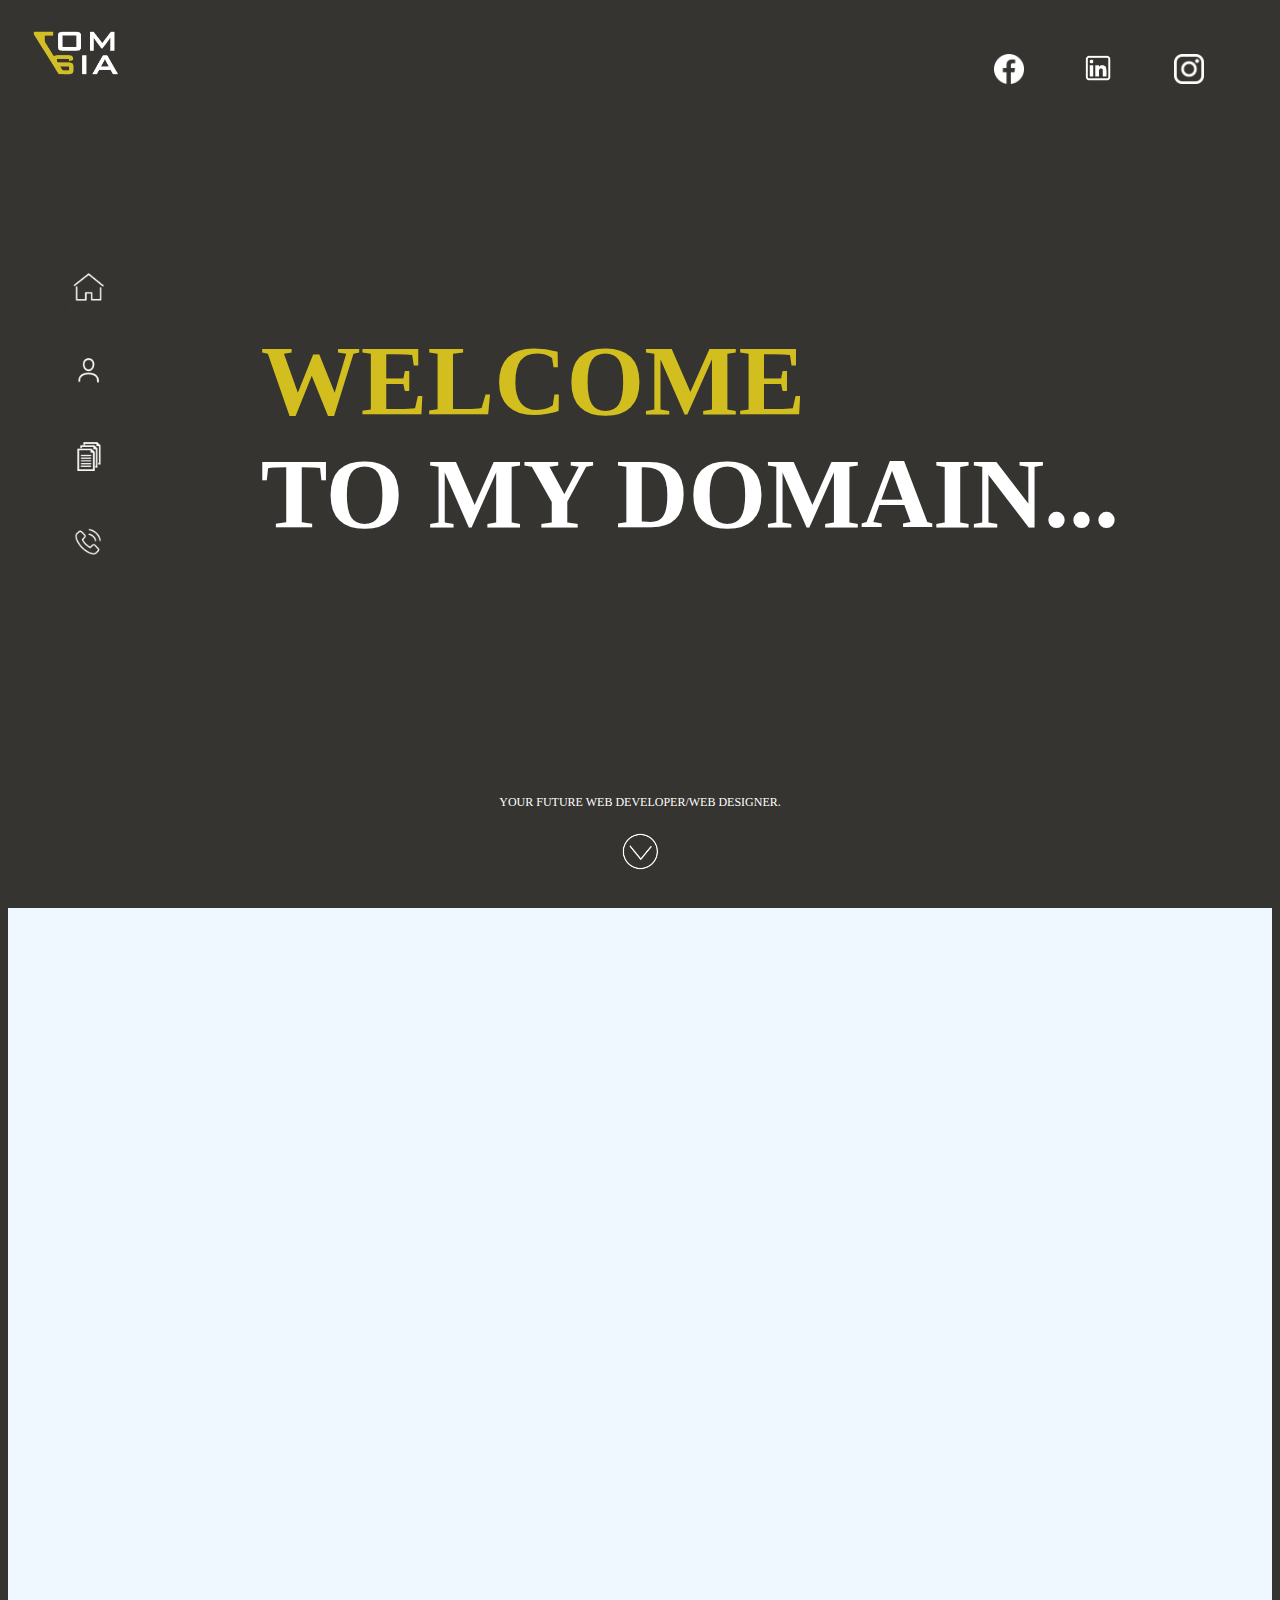
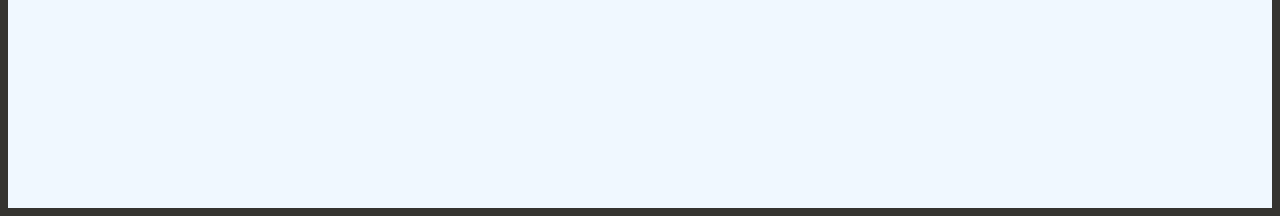
==== index.html @ dd81502d "finished adding a phone navigation" ====
<!DOCTYPE html>
<html>
    <head >
        <meta charset="UTF-8">
        <link href="styles.css" rel="stylesheet"/>
        <link href="tabletstyle.css" rel="stylesheet"/>
        <link href="phonestyle.css" rel="stylesheet"/>
    </head>
    <body>
        <nav class="sticky-top">
            <div id="logo"> <img src="images\tomsia.png" width="100px"> </div>
            <ul id="navleft">
                <li id="homenav" class="inactive">
                    <a href=#section> <img src="images\homeicon.png" width="40px";> </a>
                </li>
                <li id="aboutnav" class="inactive">
                    <a href=#aboutme> <img src="images\aboutme.png" width="40px";></a>
                    
                </li>
                <li id="worknav" class="inactive">
                    <a href=#work ><img src="images\workicon.png" width="40px";></a>
                </li>
                <li id="contactnav" class="inactive">
                    <a href=#contact><img src="images\contacticon.png" width="40px";></a>
                </li>
            </ul>
                <a id="icon" href="javascript:void(0);" onclick="myFunction()"><img src = "images\nav.png" width="60px"> </a>
        </nav>
        <div id="phonenav">
            <a href="#aboutme">ABOUT</a>
            <a href="#work">WORK</a>
            <a href="#contact">CONTACT</a>
        </div>
        <div id="socials" class="sticky-top">
            <ul id="navsocial">
                <li>
                    <a href=#contact><img src="images\insta.png" width="40px";></a>

                </li>
                <li>
                    <a href=#contact><img src="images\linked.png" width="40px";></a>
                </li>
                <li>
                    <a href=#contact><img src="images\face.png" width="40px";></a>
                </li>
            </ul>
        </div>
        <div id="section">
            <div id="section01"></div>
            <div id="section02">
                <h1 class="gold">WELCOME</h1><br>
                <h1>TO MY DOMAIN...</h1>
               
                
            </div>
            <div id="section03" class="center">
                <p> YOUR FUTURE WEB DEVELOPER/WEB DESIGNER. </p>
                <div id="DownBtn" class="center">
                    <a href="#aboutme"><img src="images\downbutton.png" width="40px"></div></a>

                </div>
            </div>

            <div id="fill"></div>
            
        </div>
        <script>
            function myFunction() {
              var x = document.getElementById("phonenav");
              if (x.style.display === "block") {
                x.style.display = "none";
              } else {
                x.style.display = "block";
              }
            }
            </script>
<!--https://www.w3schools.com/css/css_align.asp -->
<!-- https://blog.hubspot.com/website/css-fade-in-->
---- styles.css ----
@media (min-width: 1000px){

    @keyframes blackout {
        0% {opacity: 0;}
        100% {opacity: 0;}
    } 

    @keyframes fadeIn {
        0% { opacity: 0;}
        100% {opacity: 1;}
    }

    .fade-in-image {
        animation: blackout 5s;
        z-index: -2;
    }
    body {
        background-color: rgb(53, 52, 48);
        min-width: 300px;
        opacity: 1;
        transition: ease-in-out 1s;
    }

    nav {
        float: left;
        width: 8%;
        height: 100vh;
        position: fixed;
        overflow: hidden;
        background-color: rgb(53, 52, 48);
        min-width: 150px;
    }

    ul {
        height: 100%;
        
        
    }

    li {
        list-style: none;
        padding: 10px;
    }


    #navleft img{
        width: 60px;
        border-radius: 100%;
    }


    #section {
        background-color: rgb(53, 52, 48);
        width: 100%;
        height: 100vh;
    }

    #aboutme {
        background-color: rgb(53, 52, 48);
        width: 95%;
        height: 120vh;
        margin-left: 5%;
        padding-right: 5%;
        padding-left: 5%;
        min-width: 1300px;
    }

    h1 {
        font-size: 100px;
        margin: 0px 0px -20px 0px;
        color: white;
        font-family: Bahnschrift SemiBold;
    }

    #section01 {
        height: 35%;
        min-height: 15%;
    }

    #section02 {
        position: relative;
        padding-left: 20%;
        width: 80%;
        height: 50%;
    }

    #section03 {
        position: relative;
        width: 50%;
        height: 15%;
        color: white;
        text-align: center;
        font-size: 12px;
        font-family: Bahnschrift SemiBold;
    }

    #logo {
        height: 25%;
    }

    #logo img {
        margin: 20px;
    }
    
    #DownBtn {
        width: 60px;
        height: 60px;
    }

    .center {
    margin: auto;
    width: 50%;
    padding: 10px;
    }


    #linkBtn{
        width: 100%;
        height: 100%;
    }

    #linkBtn img {
        width: 60px;
    }



    .gold {
        color: rgb(210, 191, 31)
    }

    li img:hover {
        border: 2px solid rgb(210, 191, 31);
        background-color: rgb(210, 191, 31);
    }

    #fill {
        background-color: aliceblue;
        height: 100vh;
        width: 100%;
    }
    #socials {
        float: right;
        width: 70%;
        height: 10vh;
        margin-right: 3%;
    }


    #navsocial li {
        float: right;
        padding: 30px;
    }

    #navsocial img {
        width: 30px;
    }

    .show {
        z-index: 3;
    }

    #phonenav {
        display: none;
    }
}

   
@media (max-width: 1100px){
#section01 {
    height: 15%;
}

    #section02 {
        margin-bottom: 50px;
    }

    #logo {
        height: 20%;
        }
}
---- tabletstyle.css ----
@media (max-width: 1000px) {
    ul {
        display: none;
    }
    body {
        background-color: rgb(53, 52, 48);
        min-width: 300px;
        opacity: 1;
        transition: ease-in-out 1s;
        margin: 30px;
    }

    nav {
        float: left;
        width: 100%;
        height: 80px;
        position: fixed;
        overflow: hidden;
        background-color: rgb(53, 52, 48);
        min-width: 150px;
        top: 0px;
    }

    #fill {
        background-color: aliceblue;
        height: 100vh;
        width: 100%;
    }

    #logo {
        width: 50%;
        float: left;
        padding: 13px;
    }

    #phonenav {
        float: right;
        margin: 10px 80px 0px 0px;
    }

    #section {
        padding-top: 10vh;
    }

    .gold {
        color: rgb(210, 191, 31)
    }

    #section {
        background-color: rgb(53, 52, 48);
        width: 100%;
        height: 100vh;
    }

    h1 {
        font-size: 60px;
        margin: 0px 0px -20px 0px;
        color: white;
        font-family: Bahnschrift SemiBold;
    }


    #section02 {
        position: relative;
        padding-left: 20%;
        width: 80%;
        height: 35%;
    }

    #section03 {
        position: relative;
        width: 50%;
        height: 15%;
        color: white;
        text-align: center;
        font-size: 12px;
        font-family: Bahnschrift SemiBold;
    }

    .center {
        margin: auto;
        width: 50%;
        padding: 10px;
        }
}
---- phonestyle.css ----
@media screen and (max-device-width: 480px) {
    ul {
        display: none;
    }
    body {
        background-color: rgb(53, 52, 48);
        min-width: 300px;
        opacity: 1;
        transition: ease-in-out 1s;
        margin: 30px;
    }

    nav {
        float: left;
        width: 100%;
        height: 200px;
        position: fixed;
        overflow: hidden;
        background-color: rgb(53, 52, 48);
        min-width: 150px;
        top: 0px;
        z-index: 99;
    }

    #fill {
        background-color: aliceblue;
        height: 100vh;
        width: 100%;
    }

    #logo {
        width: 50%;
        float: left;
        padding: 13px;
    }

    #logo img {
        width: 300px;
    }

    #icon img {
        width: 150px;
    }

    #section {
        padding-top: 10vh;
    }

    .gold {
        color: rgb(210, 191, 31)
    }

    #section {
        background-color: rgb(53, 52, 48);
        width: 100%;
        height: 100vh;
    }

    h1 {
        font-size: 80px;
        margin: 0px 0px -20px 0px;
        color: white;
        font-family: Bahnschrift SemiBold;
    }


    #section02 {
        position: relative;
        padding-left: 20%;
        width: 80%;
        height: 25%;
    }

    #section03 {
        position: relative;
        width: 60%;
        height: 15%;
        color: white;
        text-align: center;
        font-size: 40px;
        font-family: Bahnschrift SemiBold;
    }

    .center {
        margin: auto;
        width: 50%;
        padding: 10px;
        }

    #DownBtn img{
        width: 80px;
    }

    #phonenav a {
        color: white;
        padding: 14px 16px;
        text-decoration: none;
        font-size: 40px;
        display: block;
      }

    #icon {
        float: right;
        margin: 10px 80px 0px 0px;
    }

    #phonenav {
        margin-top: 200px;
    }
}
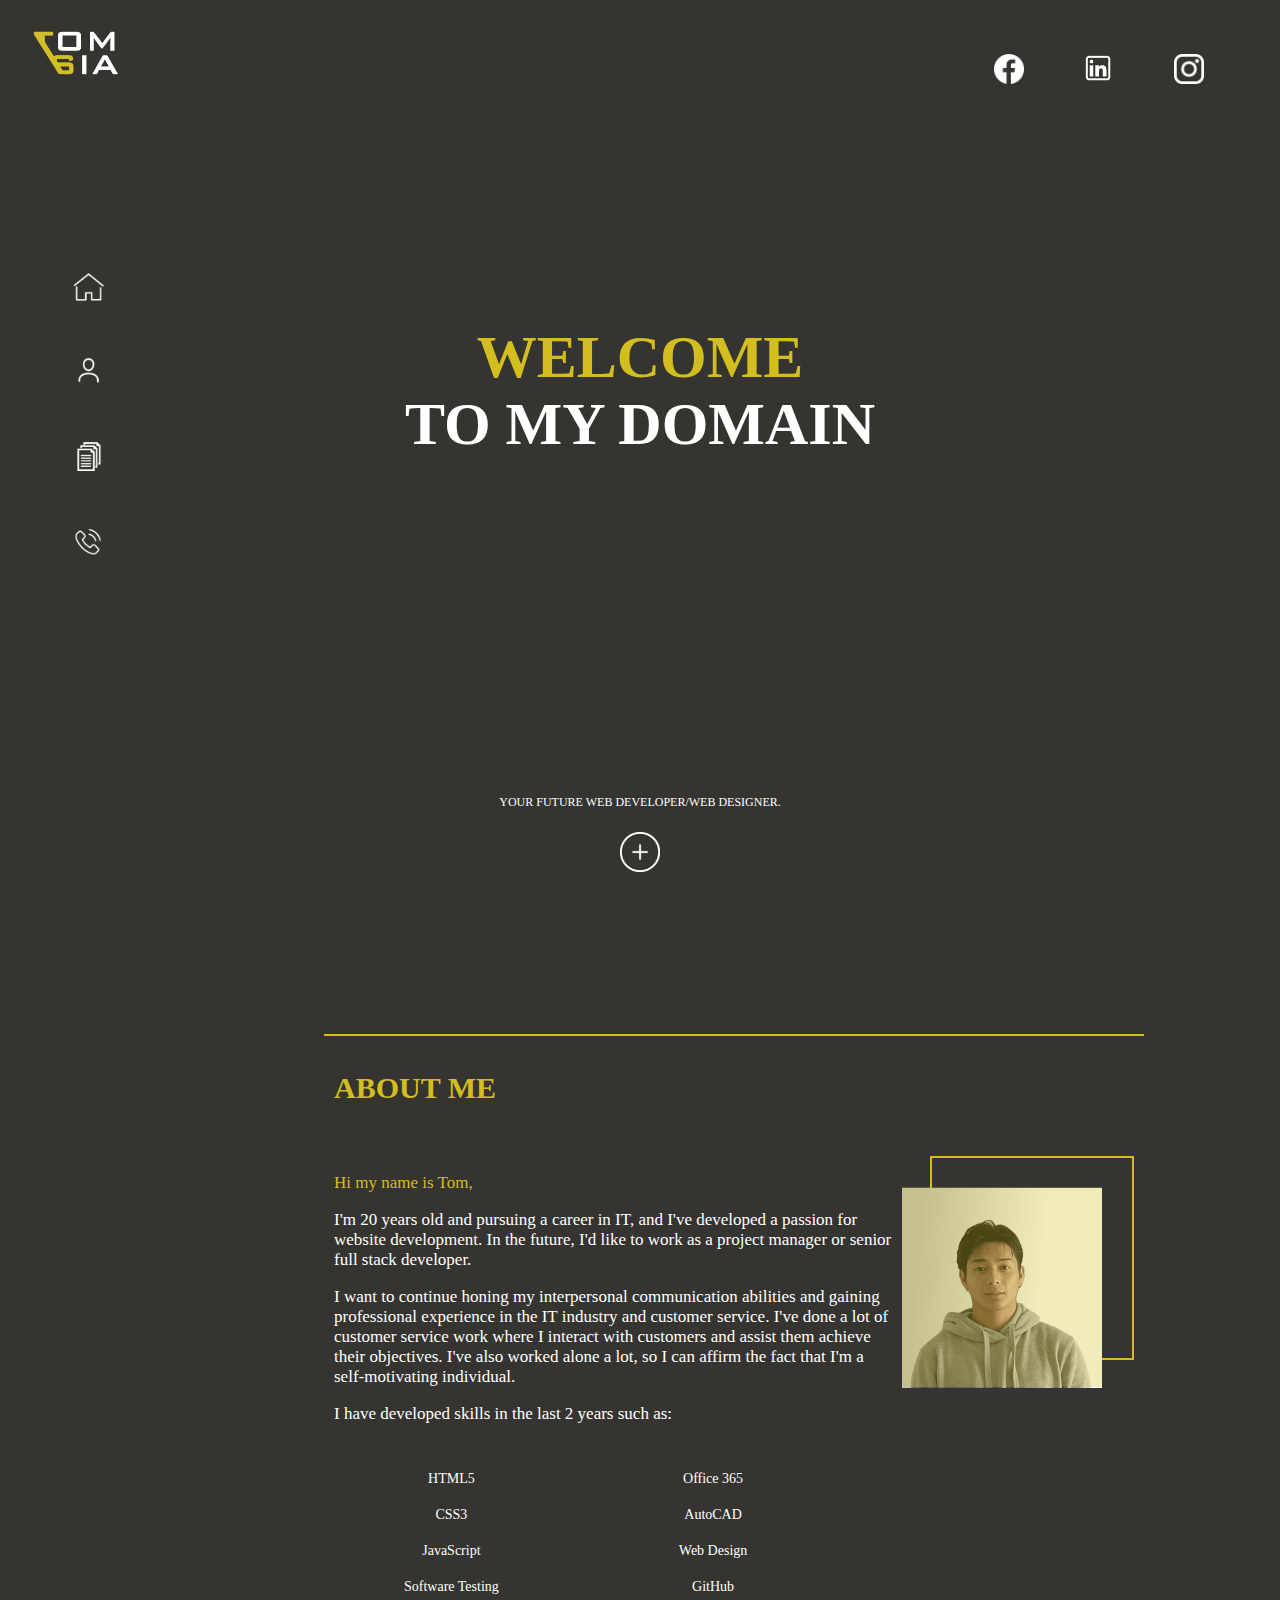
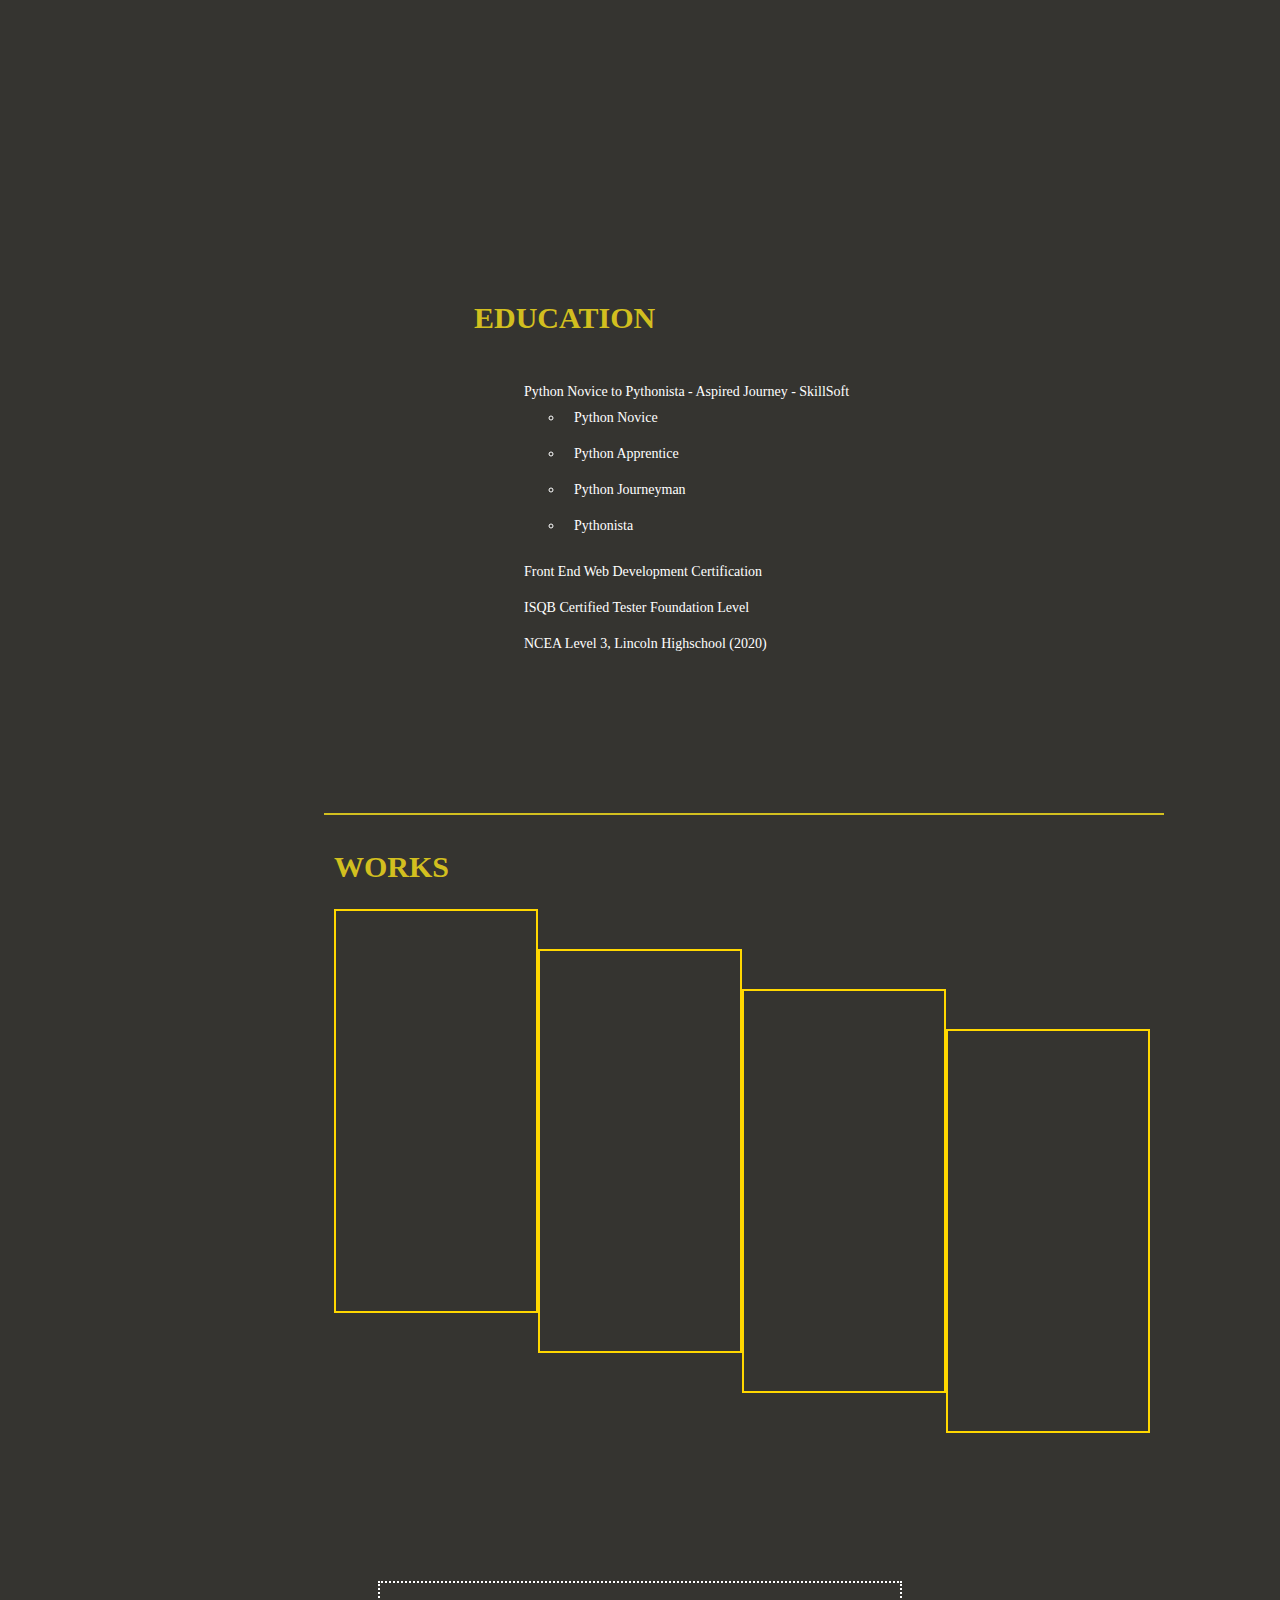
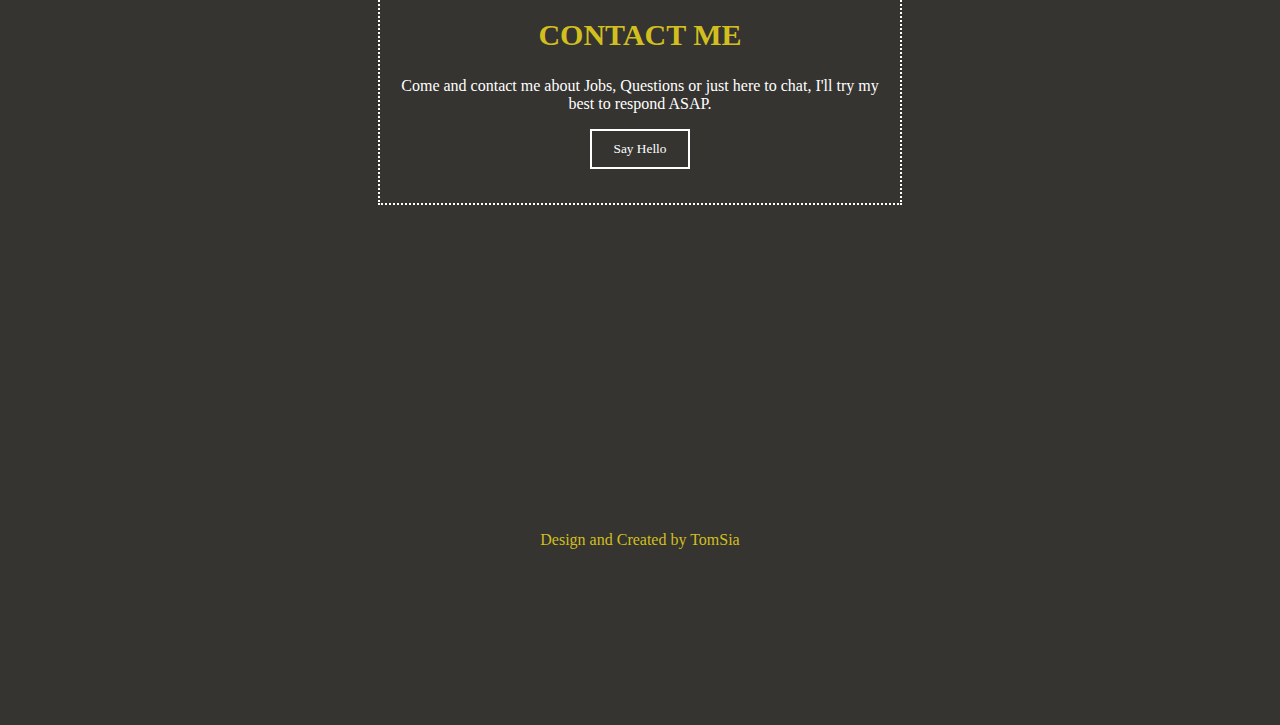
==== commit f5f02ce5: "finished whole page the basics of the whole page" ====
--- a/index.html
+++ b/index.html
@@ -5,6 +5,7 @@
         <link href="styles.css" rel="stylesheet"/>
         <link href="tabletstyle.css" rel="stylesheet"/>
         <link href="phonestyle.css" rel="stylesheet"/>
+        <link href="aboutme.css" rel="stylesheet"/>
     </head>
     <body>
         <nav class="sticky-top">
@@ -49,21 +50,107 @@
             <div id="section01"></div>
             <div id="section02">
                 <h1 class="gold">WELCOME</h1><br>
-                <h1>TO MY DOMAIN...</h1>
+                <h1>TO MY DOMAIN</h1>
                
                 
             </div>
             <div id="section03" class="center">
                 <p> YOUR FUTURE WEB DEVELOPER/WEB DESIGNER. </p>
                 <div id="DownBtn" class="center">
-                    <a href="#aboutme"><img src="images\downbutton.png" width="40px"></div></a>
+                    <a href="#aboutme"><img src="images\img_549355.png" width="40px"></div></a>
 
                 </div>
             </div>
 
-            <div id="fill"></div>
+        <div id="aboutme">
+        
+            <div id="aboutme01" class="center">
+                <div id="nextgoldbar">
+                    <h2 class="gold">ABOUT ME</h2>
+                </div>
+                <div  id="goldbar"></div>
+            </div>
+            <div id="aboutme02" class="center">
+                <div id="pfp">
+                    <img src ="images\pfp.jpg" alt="pfp"/>
+                    <div id="pfpfilter"></div>
+                </div>
+                <div id="pfptext">
+                    <p class="gold"> Hi my name is Tom,</p> 
+                    <p>  I'm 20 years old and pursuing a career in IT, and I've developed a passion for website 
+                        development. In the future, I'd like to work as a project manager or senior full stack developer.</p>
+                    <p> I want to 
+                        continue honing my interpersonal communication abilities and gaining professional experience in the IT 
+                        industry and customer service. I've done a lot of customer service work where I interact with customers 
+                        and assist them achieve their objectives. I've also worked alone a lot, so I can affirm the fact that I'm a 
+                        self-motivating individual.</p>
+
+                    <p>I have developed skills in the last 2 years such as:</p>
+
+                    <div id="skills">
+                        <ul id="skillli">
+                            <li>HTML5</li>
+                            <li>CSS3</li>
+                            <li>JavaScript</li>
+                            <li>Software Testing</li>
+                        </ul>
+                        <ul id="skillli2">
+                            <li>Office 365</li>
+                            <li>AutoCAD</li>
+                            <li>Web Design</li>
+                            <li>GitHub</li>
+                        </ul>
+
+                    </div>
+                
+                    
+                    
+
+                </div>
+            </div>
+            <div id="aboutme04" class="center">
+                <h2 class="gold">EDUCATION</h2>
+                <ul id="skillli3">
+                    <li>
+                        Python Novice to Pythonista - Aspired Journey - SkillSoft
+                        <ul class="bullet">
+                            <li>Python Novice</li>
+                            <li>Python Apprentice</li>
+                            <li>Python Journeyman</li>
+                            <li>Pythonista</li>
+                        </ul>
+                        
+                    </li>
+                    <li>Front End Web Development Certification</li>
+                    <li>ISQB Certified Tester Foundation Level
+                    </li>
+                    <li>NCEA Level 3, Lincoln Highschool (2020)
+                    </li>
+                </ul>
+            </div>
+        
+        <div id="work" class="center">
+            <h2 class="gold">WORKS</h2>
+            <div class="worku" id="work01"></div>
+            <div class="worku" id="work02"></div>
+            <div class="worku" id="work03"></div>
+            <div class="worku" id="work04"></div>
+        </div>
+
+        <div id="contact" class="center">
+            <h2 class="gold">CONTACT ME</h2>
+            <p>Come and contact me about Jobs, Questions or just here to chat, I'll try my best to respond ASAP.</p>
+            <button id="emailme">Say Hello</button>
+        </div>
+
+        <div id="footer" class="center">
+            <p class="gold">Design and Created by TomSia</p>
+        </div>
+        
             
-        </div>
+                
+            </div>
+    </div>
         <script>
             function myFunction() {
               var x = document.getElementById("phonenav");
--- a/styles.css
+++ b/styles.css
@@ -10,6 +10,10 @@
         100% {opacity: 1;}
     }
 
+    html {
+        scroll-behavior: smooth;
+      }
+
     .fade-in-image {
         animation: blackout 5s;
         z-index: -2;
@@ -29,6 +33,7 @@
         overflow: hidden;
         background-color: rgb(53, 52, 48);
         min-width: 150px;
+        z-index: 99;
     }
 
     ul {
@@ -55,18 +60,10 @@
         height: 100vh;
     }
 
-    #aboutme {
-        background-color: rgb(53, 52, 48);
-        width: 95%;
-        height: 120vh;
-        margin-left: 5%;
-        padding-right: 5%;
-        padding-left: 5%;
-        min-width: 1300px;
-    }
+    
 
     h1 {
-        font-size: 100px;
+        font-size: 60px;
         margin: 0px 0px -20px 0px;
         color: white;
         font-family: Bahnschrift SemiBold;
@@ -79,19 +76,18 @@
 
     #section02 {
         position: relative;
-        padding-left: 20%;
-        width: 80%;
+        width: 100%;
         height: 50%;
+        text-align: center;
     }
 
     #section03 {
-        position: relative;
         width: 50%;
         height: 15%;
         color: white;
-        text-align: center;
         font-size: 12px;
         font-family: Bahnschrift SemiBold;
+        text-align: center;
     }
 
     #logo {
@@ -163,7 +159,225 @@
     #phonenav {
         display: none;
     }
+
+    #icon {
+        display: none;
+    }
+
+    #work {
+        height: 100vh;
+        background-color: rgb(166, 172, 172);
+    }
+    
+    #contact {
+        height: 100vh;
+        background-color: rgb(216, 211, 211);
+    }
+    
+    #aboutme {
+        background-color: rgb(53, 52, 48);
+        width: 50%;
+        height: 100vh;
+        font-family: Bahnschrift SemiBold;
+        margin-left: 25%;
+        padding-top: 10%;
+    }
+    
+    #aboutme01 {
+        height: 10%;
+        width: 800px;
+        border-top: 2px rgb(210, 191, 31) solid;
+    }
+
+    #goldbar {
+        width: 60%;
+        height: 40px;
+        background-color: rgb(210, 191, 31);
+        border: 2px solid white;
+        float: right;
+        position: relative;
+        display:none;
+    }
+
+    #nextgoldbar {
+        width: 25%;
+        height: 50px;
+    }
+    
+    h2 {
+        width: 100%;
+        font-size: 30px;
+
+    }
+    
+    #aboutme02 {
+        height: 700px;
+        width: 800px;
+    }
+
+    #aboutme04 {
+        height: 400px;
+        width: 800px;
+        padding-left: 150px;
+    }
+    
+    #pfp {
+        width: 200px;
+        height: 200px;
+        border: 2px solid rgb(210, 191, 31);
+        float: right;
+        position: relative;
+    }
+    
+    #pfp img {
+        width: 200px;
+        height: 200px;
+        top: 30px;
+        right: 30px;
+        position:relative;
+        
+    }
+
+    #pfpfilter {
+        width: 200px;
+        height: 200px;
+        background-color: rgb(210, 191, 31);
+        position: relative;
+        bottom: 175px;
+        right: 30px;
+        z-index: 0;
+        opacity: 30%;
+    }
+    
+    #pfptext {
+        text-align: left;
+        float: left;
+        height: 100%;
+        width: 70%;
+        font-size: 17px;
+        font-family: Bahnschrift;
+        color: white;
+        padding-right: 10px;
+    }
+    
+    
+    #skills {
+        width: 100%;
+        height: 20%;   
+        text-align: center;
+        font-family: Bahnschrift;
+    }
+    
+    #education {
+        float: right;
+        width: 50%;
+        height: 100%;
+        text-align: center;
+    }
+    
+    h3 {
+        font-size: 20px;
+        margin: 40px;
+    }
+    
+    #skillli {
+        float:left;
+        max-width: 100%;
+        color: white;
+        font-size: 14px;
+        margin: 20px;
+        margin-right: 200px;
+    }
+
+    #skillli2 {
+        float: left;
+        max-width: 100%;
+        color: white;
+        font-size: 14px;
+        margin: 20px;
+    }
+    
+    .bullet li{
+        font: 10px;
+        list-style-type:circle;
+    }
+
+    #skillli3{
+        float:left;
+        max-width: 100%;
+        color: white;
+        font-size: 14px;
+    }
+
+    #work {
+        margin-top: 20%;
+        width: 820px;
+        height: 620px;
+        background-color: rgb(53, 52, 48);
+        border-top: 2px rgb(210, 191, 31) solid;
+    }
+
+    #contact {
+        margin-top: 20%;
+        border: 2px dotted white;
+        width: 500px;
+        height: 200px;
+        text-align: center;
+        background-color: rgb(53, 52, 48);
+        color: white;
+    }
+
+    .worku {
+        width: 200px;
+        height: 400px;
+        border: 2px solid gold;
+        float: left;
+    }
+
+
+    #work02 {
+        top: 40px;
+        position: relative;
+    }
+
+    #work03 {
+        top: 80px;
+        position: relative;
+    }
+
+    #work04 {
+        top: 120px;
+        position: relative;
+    }
+
+    #emailme{
+        font-family: Bahnschrift;
+        width: 100px;
+        height: 40px;
+        border: 2px white solid;
+        background-color: rgb(53, 52, 48);
+        color: white;
+    }
+
+    #footer {
+        bottom: -100px;
+        margin-top: 200px;
+        width: 400px;
+        height: 200px;
+        color: white;
+        text-align: center;
+        position: relative;
+    }
+
+
 }
+
+@media (max-width: 1700px){
+    #skillli{
+        margin-right: 100px;
+    }
+}
+
 
    
 @media (max-width: 1100px){
--- a/tabletstyle.css
+++ b/tabletstyle.css
@@ -19,6 +19,7 @@
         background-color: rgb(53, 52, 48);
         min-width: 150px;
         top: 0px;
+        z-index: 99;
     }
 
     #fill {
@@ -33,7 +34,7 @@
         padding: 13px;
     }
 
-    #phonenav {
+    #icon {
         float: right;
         margin: 10px 80px 0px 0px;
     }
@@ -82,4 +83,18 @@
         width: 50%;
         padding: 10px;
         }
+    
+    #phonenav {
+        margin-top: 80px;
+        display: none;
+    }
+
+    #phonenav a {
+        color: white;
+        padding: 14px 16px;
+        text-decoration: none;
+        font-size: 17px;
+        display: block;
+        font-family: Bahnschrift SemiBold;
+      }
 }--- a/phonestyle.css
+++ b/phonestyle.css
@@ -106,5 +106,6 @@
 
     #phonenav {
         margin-top: 200px;
+        display: none;
     }
 }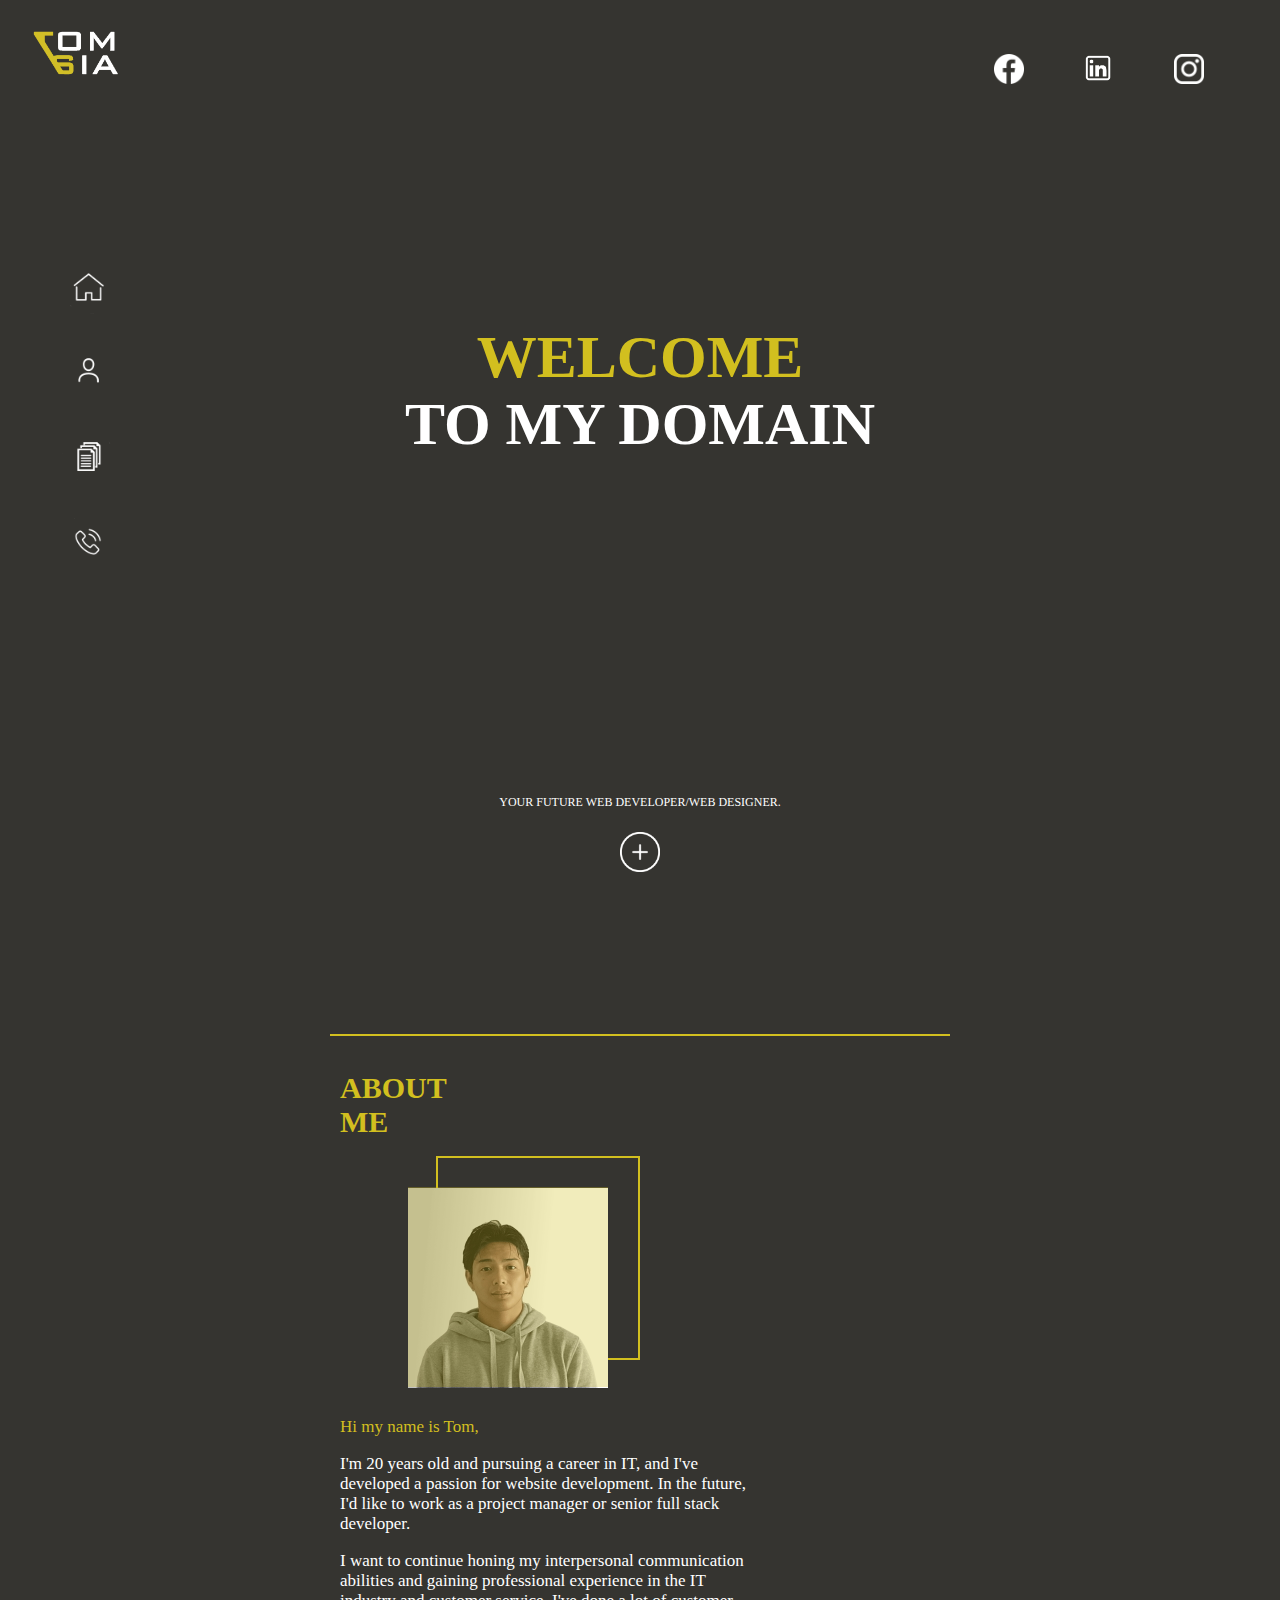
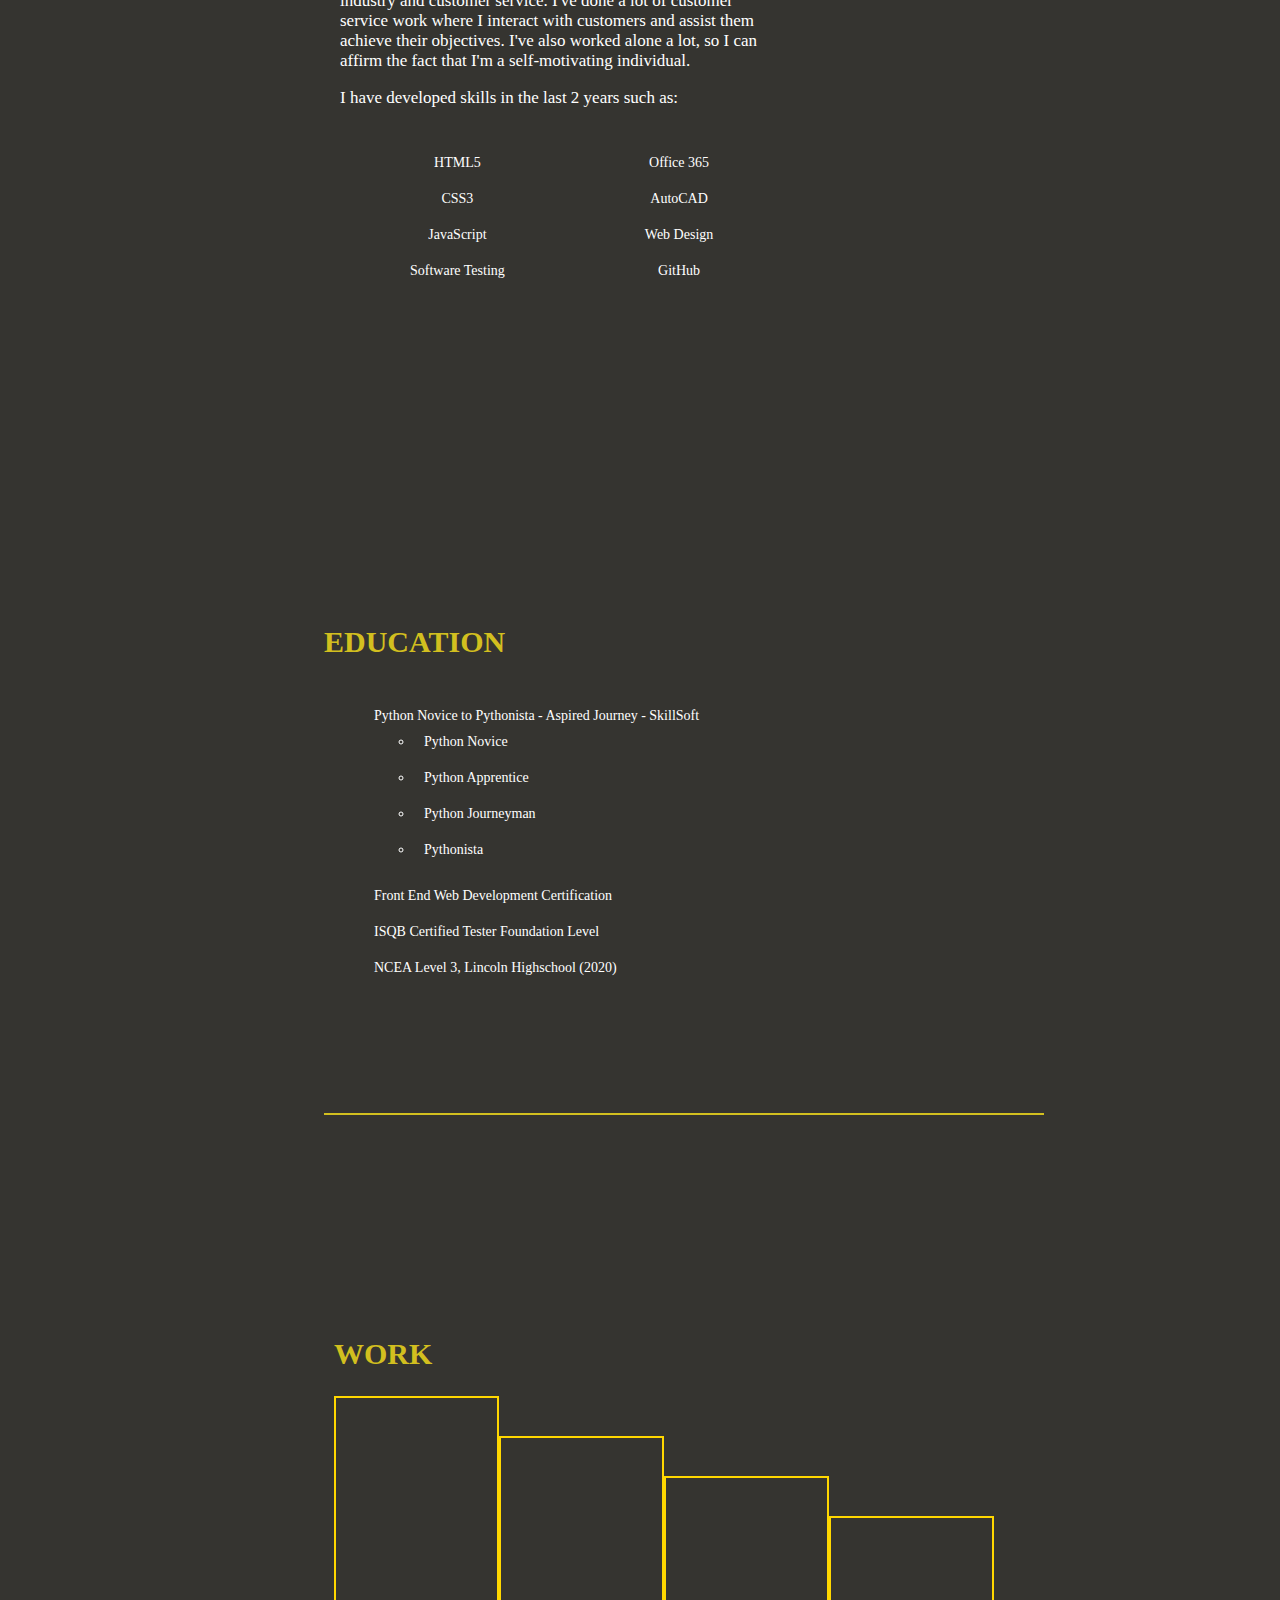
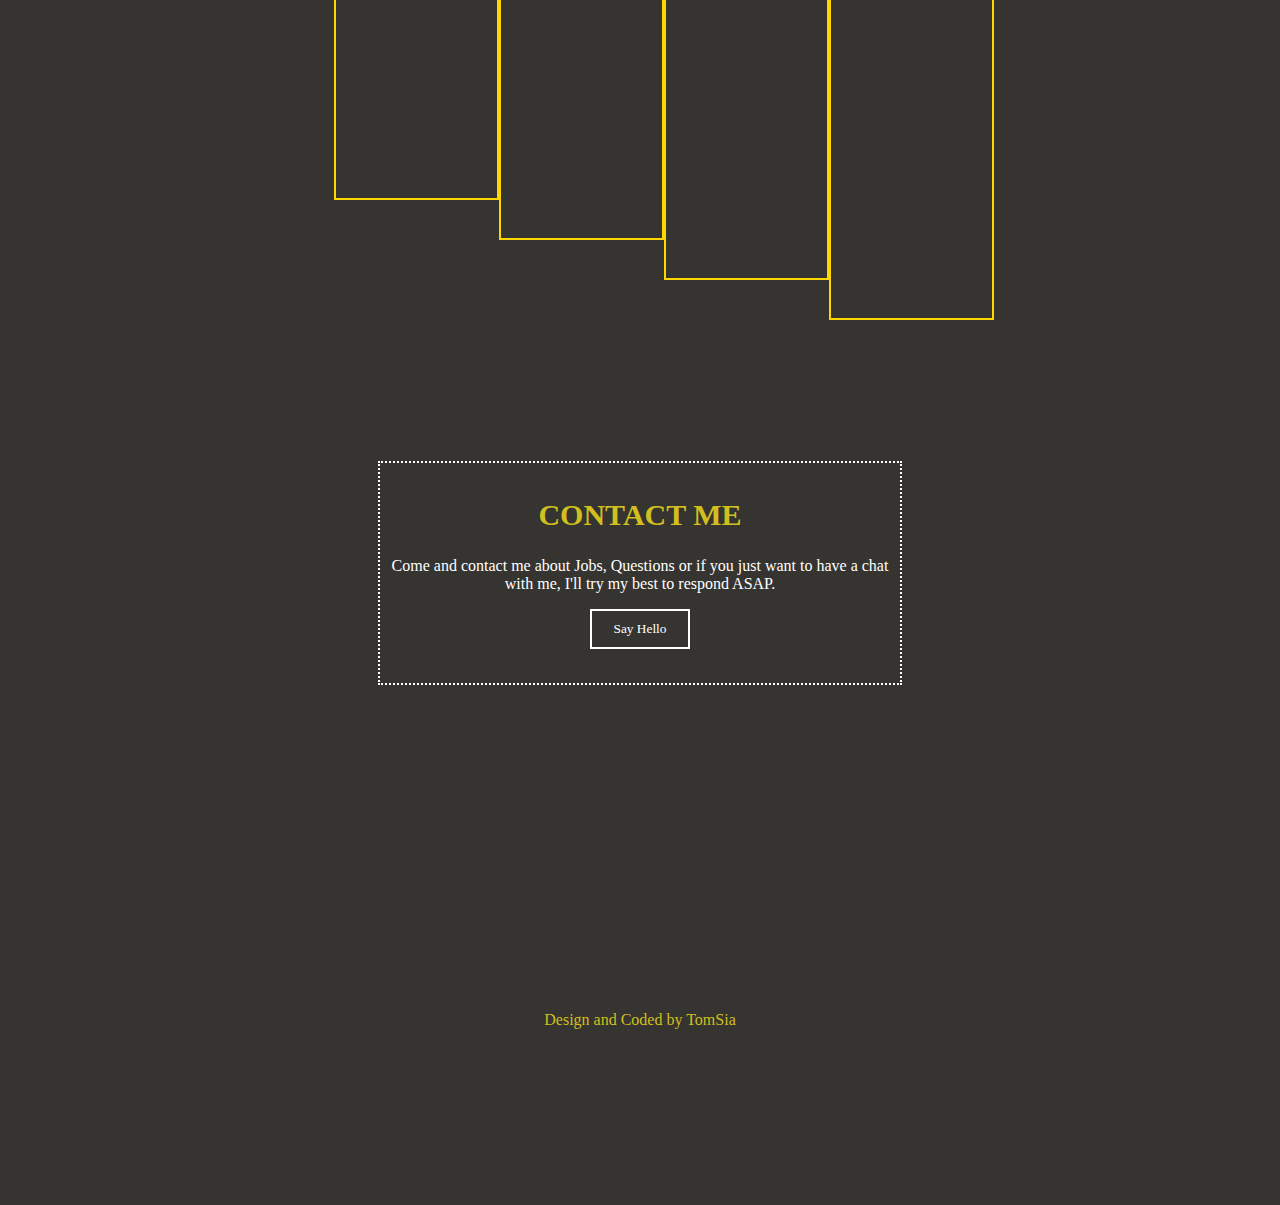
==== commit d37e872d: "finished making website responsive on all devices" ====
--- a/index.html
+++ b/index.html
@@ -35,14 +35,14 @@
         <div id="socials" class="sticky-top">
             <ul id="navsocial">
                 <li>
-                    <a href=#contact><img src="images\insta.png" width="40px";></a>
+                    <a href="https://www.instagram.com/tomsi21_/" target="_blank"><img src="images\insta.png" width="40px";></a>
 
                 </li>
                 <li>
-                    <a href=#contact><img src="images\linked.png" width="40px";></a>
+                    <a href="https://www.linkedin.com/in/tom-siackhasone-4a20b7249" target="_blank"><img src="images\linked.png" width="40px";></a>
                 </li>
                 <li>
-                    <a href=#contact><img src="images\face.png" width="40px";></a>
+                    <a href="https://www.facebook.com/tom.si.357" target="_blank"><img src="images\face.png" width="40px";></a>
                 </li>
             </ul>
         </div>
@@ -130,7 +130,7 @@
             </div>
         
         <div id="work" class="center">
-            <h2 class="gold">WORKS</h2>
+            <h2 class="gold">WORK</h2>
             <div class="worku" id="work01"></div>
             <div class="worku" id="work02"></div>
             <div class="worku" id="work03"></div>
@@ -139,12 +139,12 @@
 
         <div id="contact" class="center">
             <h2 class="gold">CONTACT ME</h2>
-            <p>Come and contact me about Jobs, Questions or just here to chat, I'll try my best to respond ASAP.</p>
-            <button id="emailme">Say Hello</button>
+            <p>Come and contact me about Jobs, Questions or if you just want to have a chat with me, I'll try my best to respond ASAP.</p>
+            <a href="mailto:tomsiadevelopments@gmail.com"><button id="emailme">Say Hello</button></a>
         </div>
 
         <div id="footer" class="center">
-            <p class="gold">Design and Created by TomSia</p>
+            <p class="gold">Design and Coded by TomSia</p>
         </div>
         
             
@@ -162,4 +162,6 @@
             }
             </script>
 <!--https://www.w3schools.com/css/css_align.asp -->
-<!-- https://blog.hubspot.com/website/css-fade-in-->+<!-- https://blog.hubspot.com/website/css-fade-in-->
+<!--https://www.freecodecamp.org/news/how-to-open-a-link-in-a-new-tab/-->
+<!--https://www.w3docs.com/snippets/css/how-to-change-cursor-on-hover-in-css.html-->--- a/styles.css
+++ b/styles.css
@@ -1,4 +1,5 @@
 @media (min-width: 1000px){
+
 
     @keyframes blackout {
         0% {opacity: 0;}
@@ -13,6 +14,10 @@
     html {
         scroll-behavior: smooth;
       }
+
+    #phonenav {
+        display: none;
+    }
 
     .fade-in-image {
         animation: blackout 5s;
@@ -162,16 +167,6 @@
 
     #icon {
         display: none;
-    }
-
-    #work {
-        height: 100vh;
-        background-color: rgb(166, 172, 172);
-    }
-    
-    #contact {
-        height: 100vh;
-        background-color: rgb(216, 211, 211);
     }
     
     #aboutme {
@@ -328,7 +323,7 @@
     }
 
     .worku {
-        width: 200px;
+        width: 23%;
         height: 400px;
         border: 2px solid gold;
         float: left;
@@ -359,6 +354,12 @@
         color: white;
     }
 
+    #emailme:hover {
+        border-color: rgb(210, 191, 31);
+        color: rgb(210, 191, 31);
+        cursor: pointer;
+    }
+
     #footer {
         bottom: -100px;
         margin-top: 200px;
@@ -372,9 +373,45 @@
 
 }
 
-@media (max-width: 1700px){
+@media (max-width: 1500px){
+    #aboutme01 {
+        width: 600px;
+    }
+
+    #aboutme02 {
+        width: 600px;
+        height: 800px;
+    }
+
     #skillli{
-        margin-right: 100px;
+        margin-right: 60px;
+    }
+
+    #pfp {
+        right: 50%;
+    }
+
+    #pfptext {
+        margin-top: 40px;
+    }
+
+    #aboutme04 {
+        padding-left: 0px;
+        text-align: left;
+        height: 600px;
+    }
+
+    #aboutme h2 {
+        float: left;
+    }
+
+    #work {
+        width: 700px;
+        height: 800px;
+    }
+
+    #emailme:hover {
+        border-color:rgb(210, 191, 31);
     }
 }
 
@@ -395,3 +432,4 @@
 }
 
 
+
--- a/tabletstyle.css
+++ b/tabletstyle.css
@@ -1,5 +1,9 @@
 @media (max-width: 1000px) {
-    ul {
+    html {
+        scroll-behavior: smooth;
+      }
+      
+    nav ul {
         display: none;
     }
     body {
@@ -96,5 +100,195 @@
         font-size: 17px;
         display: block;
         font-family: Bahnschrift SemiBold;
+        z-index: 99;
       }
+
+      #aboutme {
+        background-color: rgb(53, 52, 48);
+        width: 50%;
+        height: 100vh;
+        font-family: Bahnschrift SemiBold;
+        margin-left: 25%;
+        padding-top: 10%;
+    }
+    
+    #aboutme01 {
+        height: 20%;
+        width: 500px;
+        border-top: 2px rgb(210, 191, 31) solid;
+    }
+
+    #goldbar {
+        width: 60%;
+        height: 40px;
+        background-color: rgb(210, 191, 31);
+        border: 2px solid white;
+        float: right;
+        position: relative;
+        display:none;
+    }
+
+    #nextgoldbar {
+        width: 25%;
+        height: 50px;
+    }
+    
+    h2 {
+        width: 100%;
+        font-size: 30px;
+
+    }
+    
+    #aboutme02 {
+        height: 800px;
+        width: 500px;
+    }
+
+    #aboutme04 {
+        height: 500px;
+        width: 500px;
+    }
+    
+    #pfp {
+        width: 200px;
+        height: 200px;
+        border: 2px solid rgb(210, 191, 31);
+        position: relative;
+        float: left;
+        left: 40px;
+    }
+    
+    #pfp img {
+        width: 200px;
+        height: 200px;
+        top: 30px;
+        position:relative;
+        right: 30px;
+        
+    }
+
+    #pfpfilter {
+        width: 200px;
+        height: 200px;
+        background-color: rgb(210, 191, 31);
+        position: relative;
+        bottom: 175px;
+        right: 30px;
+        z-index: 0;
+        opacity: 30%;
+    }
+    
+    #pfptext {
+        text-align: left;
+        float: left;
+        height: 100%;
+        width: 70%;
+        font-size: 17px;
+        font-family: Bahnschrift;
+        color: white;
+        padding-right: 10px;
+    }
+    
+    
+    #skills {
+        width: 400px;
+        height: 20%;   
+        text-align: center;
+        font-family: Bahnschrift;
+    }
+
+    #skills li {
+        list-style-type: none;
+    }
+    
+    
+    h3 {
+        font-size: 20px;
+        margin: 40px;
+    }
+    
+    #skillli {
+        float: left;
+        color: white;
+        font-size: 14px;
+    }
+
+    #skillli2 {
+        float: left;
+        color: white;
+        font-size: 14px;
+    }
+    
+    .bullet li{
+        font: 10px;
+        list-style-type:circle;
+    }
+
+    #skillli3{
+        float:left;
+        max-width: 100%;
+        color: white;
+        font-size: 14px;
+    }
+
+    #work {
+        margin-top: 20%;
+        width: 500px;
+        height: 1200px;
+        background-color: rgb(53, 52, 48);
+        border-top: 2px rgb(210, 191, 31) solid;
+    }
+
+    #contact {
+        margin-top: 20%;
+        border: 2px dotted white;
+        width: 500px;
+        height: 200px;
+        text-align: center;
+        background-color: rgb(53, 52, 48);
+        color: white;
+    }
+
+    .worku {
+        width: 45%;
+        height: 400px;
+        border: 2px solid gold;
+        float: left;
+    }
+
+
+    #work02 {
+        position: relative;
+    }
+
+    #work03 {
+        position: relative;
+    }
+
+    #work04 {
+        position: relative;
+    }
+
+    #emailme{
+        font-family: Bahnschrift;
+        width: 100px;
+        height: 40px;
+        border: 2px white solid;
+        background-color: rgb(53, 52, 48);
+        color: white;
+    }
+
+    #footer {
+        bottom: -100px;
+        margin-top: 200px;
+        width: 400px;
+        height: 200px;
+        color: white;
+        text-align: center;
+        position: relative;
+    }
+
+    #socials {
+        display: none;
+    }
 }--- a/phonestyle.css
+++ b/phonestyle.css
@@ -1,5 +1,9 @@
 @media screen and (max-device-width: 480px) {
-    ul {
+    html {
+        scroll-behavior: smooth;
+      }
+    
+    nav ul {
         display: none;
     }
     body {
@@ -96,7 +100,7 @@
         padding: 14px 16px;
         text-decoration: none;
         font-size: 40px;
-        display: block;
+        z-index: 99;
       }
 
     #icon {
@@ -108,4 +112,49 @@
         margin-top: 200px;
         display: none;
     }
+
+    h2 {
+        font-size: 70px;
+    }
+
+    #pfp {
+        width: 300px;
+        height: 300px;
+    }
+
+    #aboutme01 {
+        margin-top: 200px;
+    }
+
+    #pfp img {
+        width: 300px;
+        height: 300px;
+    }
+
+    #pfpfilter {
+        width: 300px;
+        height: 300px;
+        bottom: 275px;
+    }
+
+    #aboutme02 {
+        height: 1300px;
+    }
+
+    #pfptext {
+        font-size: 25px;
+    }
+
+    #aboutme04 {
+        height: 800px;
+    }
+
+    #skillli3{
+        font-size: 25px;
+    }
+
+    #contact {
+        height: 400px;
+        font-size: 25px;
+    }
 }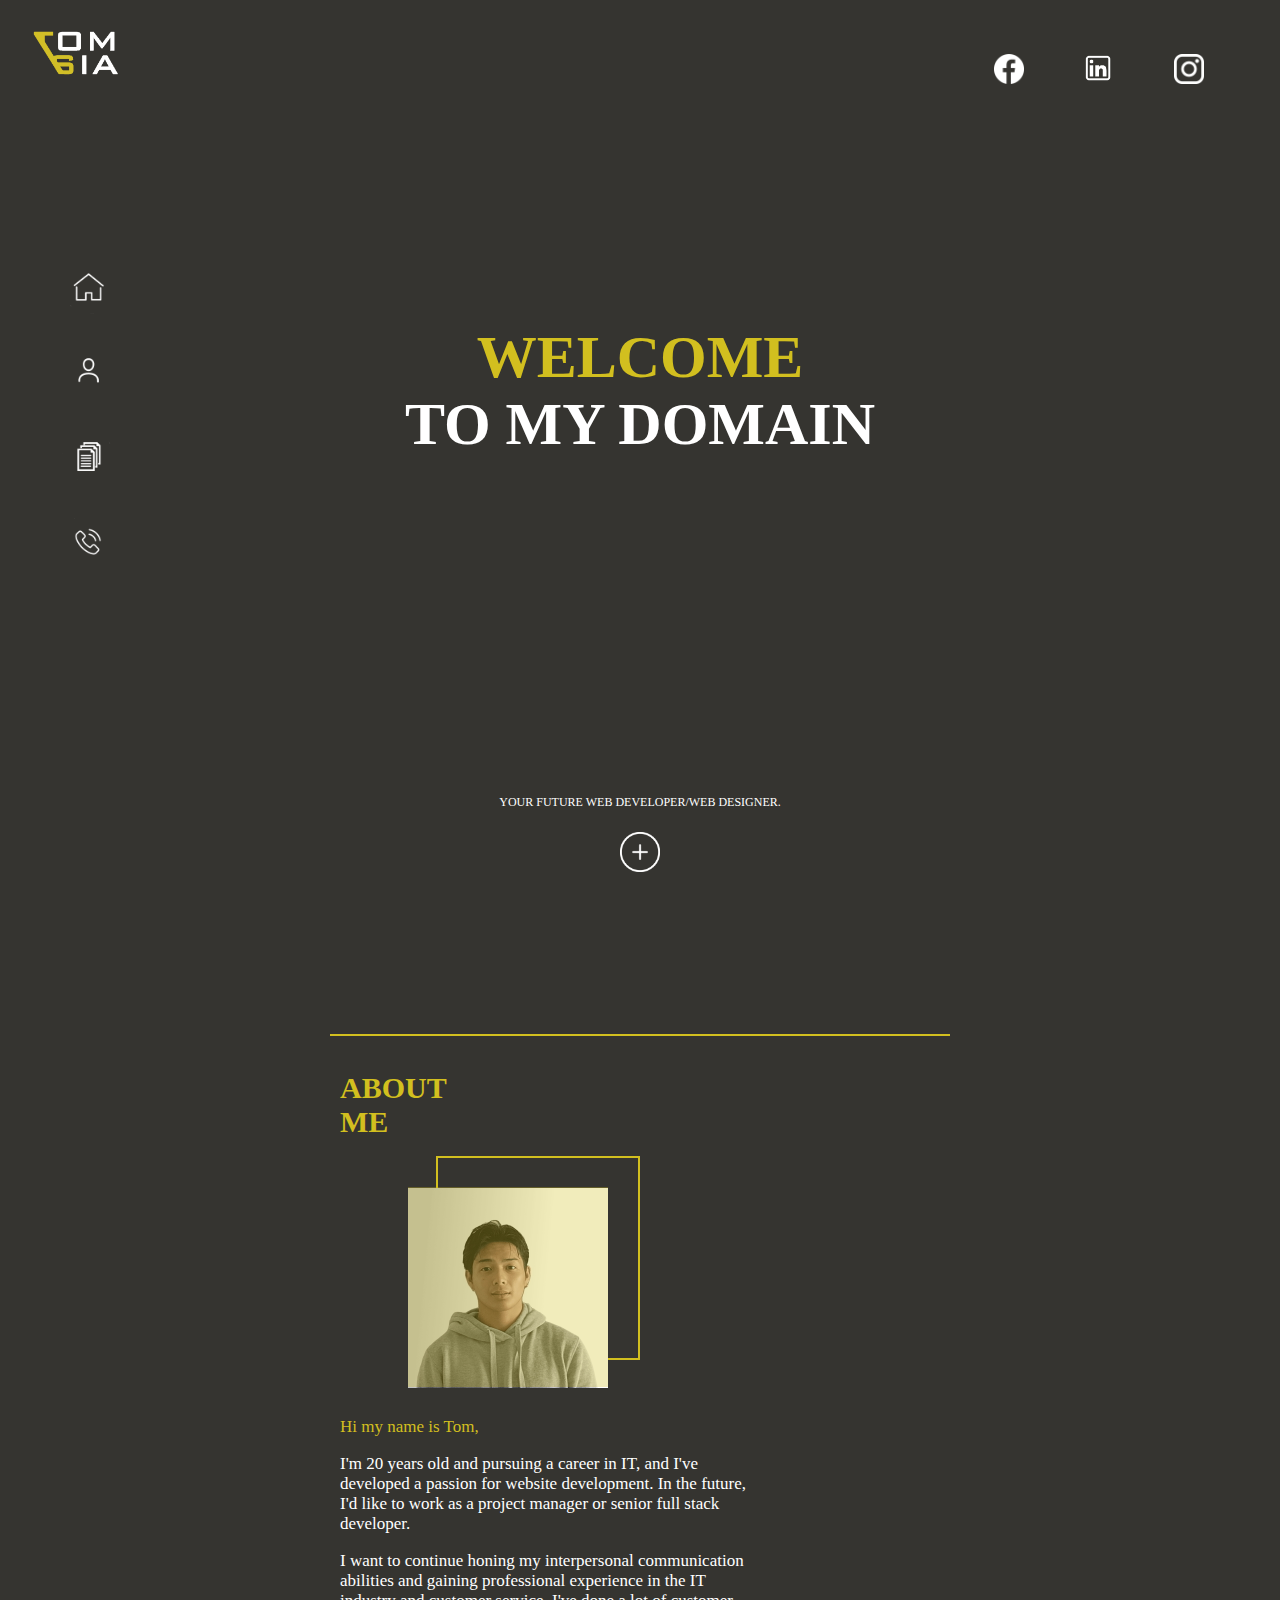
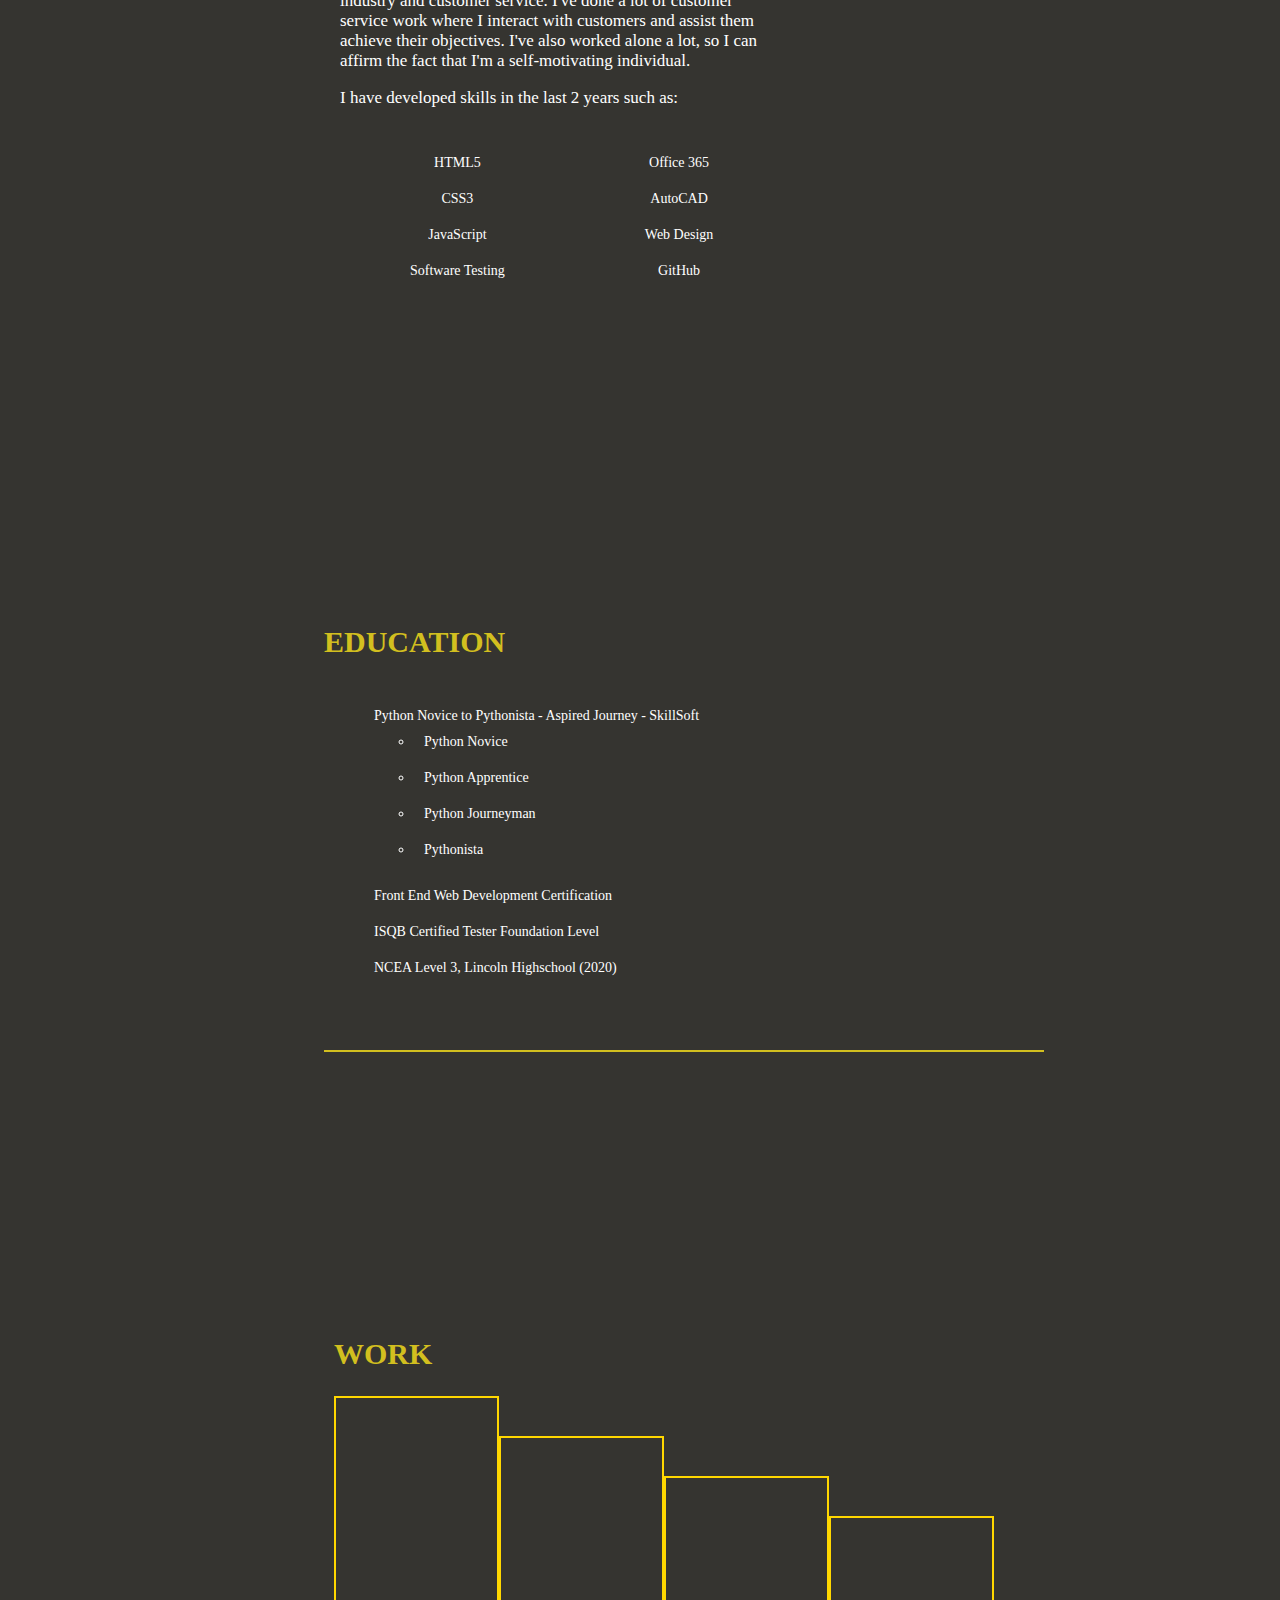
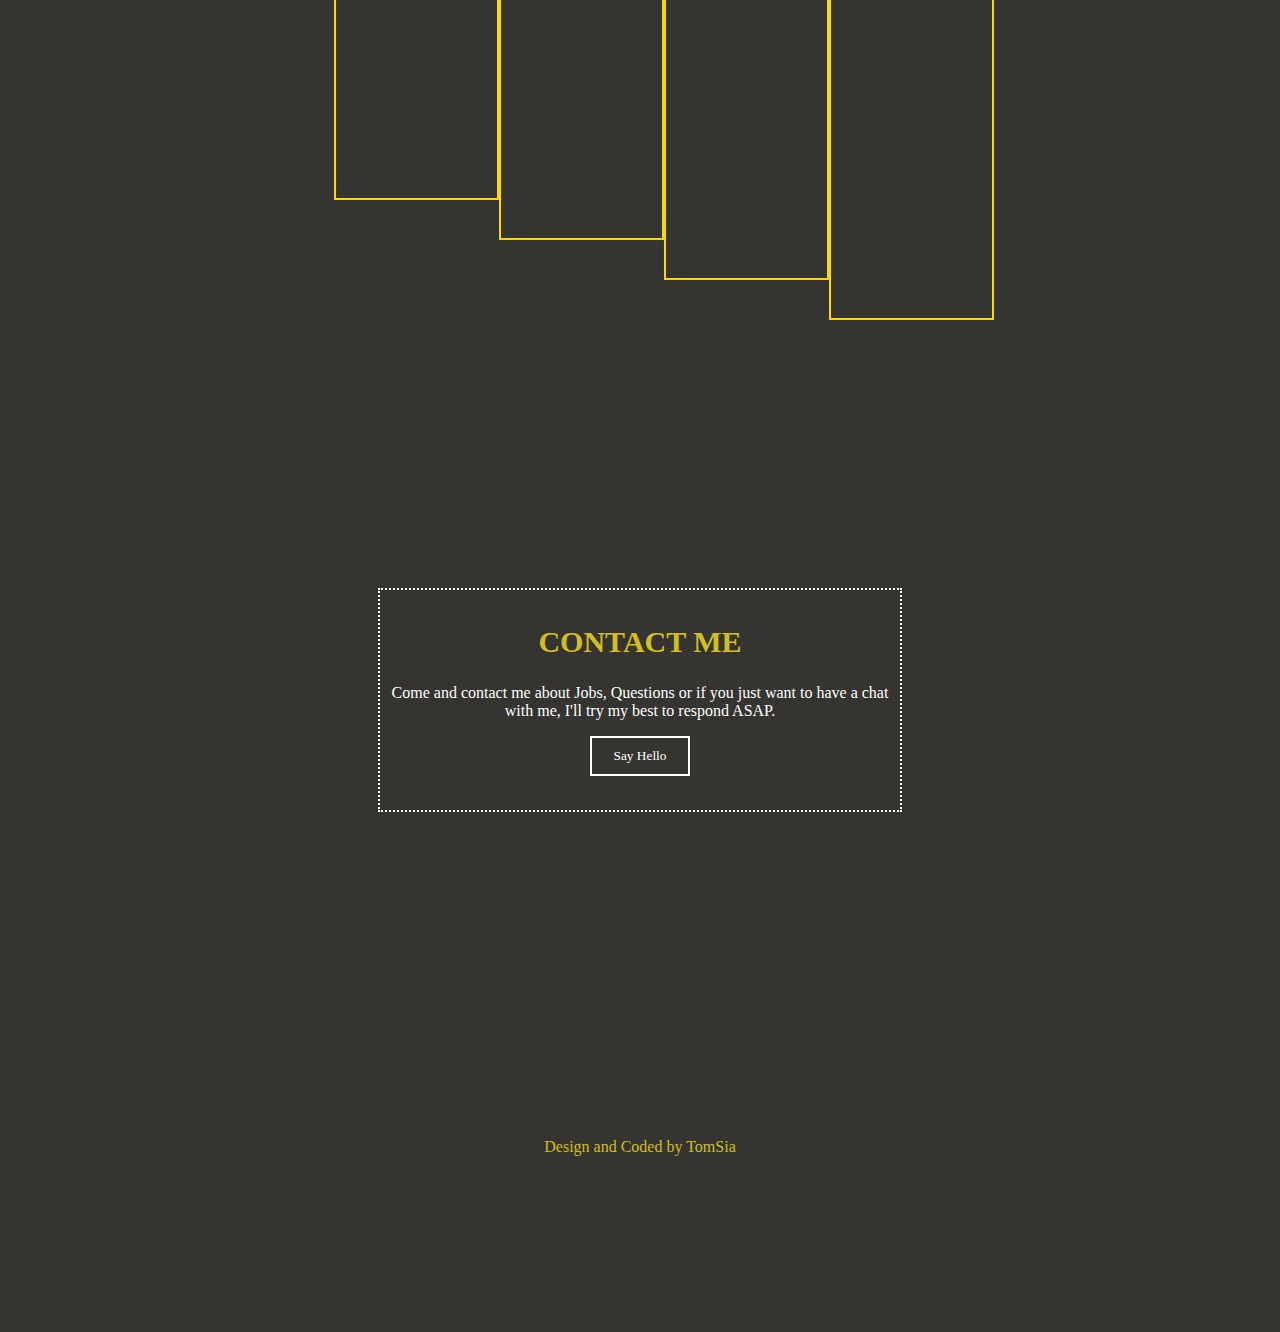
==== commit 30450e80: "Added animation intro to webpage" ====
--- a/index.html
+++ b/index.html
@@ -8,6 +8,11 @@
         <link href="aboutme.css" rel="stylesheet"/>
     </head>
     <body>
+        <div id="cover">
+            <div id="openanim">
+                <img src="images/tomsia.png" width="200px">
+            </div>
+        </div>
         <nav class="sticky-top">
             <div id="logo"> <img src="images\tomsia.png" width="100px"> </div>
             <ul id="navleft">
@@ -58,7 +63,7 @@
                 <p> YOUR FUTURE WEB DEVELOPER/WEB DESIGNER. </p>
                 <div id="DownBtn" class="center">
                     <a href="#aboutme"><img src="images\img_549355.png" width="40px"></div></a>
-
+                    <a class="img_hover" href="#aboutme"><img src="images\plusiconhover.png" width="40px"></div></a>
                 </div>
             </div>
 
@@ -160,8 +165,15 @@
                 x.style.display = "block";
               }
             }
+
+            window.onload = setTimeout(skaDoosh, 4000)
+
+            function skaDoosh() {
+                document.getElementById("cover").style.display = "none";
+            }
             </script>
 <!--https://www.w3schools.com/css/css_align.asp -->
 <!-- https://blog.hubspot.com/website/css-fade-in-->
 <!--https://www.freecodecamp.org/news/how-to-open-a-link-in-a-new-tab/-->
-<!--https://www.w3docs.com/snippets/css/how-to-change-cursor-on-hover-in-css.html-->+<!--https://www.w3docs.com/snippets/css/how-to-change-cursor-on-hover-in-css.html-->
+<!--https://www.w3schools.com/js/js_timing.asp-->--- a/styles.css
+++ b/styles.css
@@ -2,13 +2,20 @@
 
 
     @keyframes blackout {
-        0% {opacity: 0;}
+        0% {opacity: 1;}
+        90% {opacity: 1;}
         100% {opacity: 0;}
     } 
 
     @keyframes fadeIn {
-        0% { opacity: 0;}
-        100% {opacity: 1;}
+        0% {opacity: 0;}
+        80% {opacity: 1;}
+        100% {opacity: 0;}
+    }
+
+    @keyframes skadoosh {
+        0% {display: block}
+        100% {display: none}
     }
 
     html {
@@ -106,6 +113,7 @@
     #DownBtn {
         width: 60px;
         height: 60px;
+        position: relative;
     }
 
     .center {
@@ -129,6 +137,7 @@
     .gold {
         color: rgb(210, 191, 31)
     }
+
 
     li img:hover {
         border: 2px solid rgb(210, 191, 31);
@@ -305,9 +314,10 @@
     }
 
     #work {
-        margin-top: 20%;
+        margin-top: 10%;
+        padding-top: 200px;
         width: 820px;
-        height: 620px;
+        height: 700px;
         background-color: rgb(53, 52, 48);
         border-top: 2px rgb(210, 191, 31) solid;
     }
@@ -370,6 +380,31 @@
         position: relative;
     }
 
+    .img_hover {
+        display: none;
+    }
+
+    #cover {
+        background-color: rgb(53, 52, 48);
+        animation: blackout 4s;
+        width: 100%;
+        height: 100%;
+        opacity: 0;
+        position: fixed;
+        z-index: 999;
+    }
+
+    #openanim {
+        width: 100%;
+        height: 100%;
+        justify-content: center;
+        padding: 20% 45%;
+    }
+
+    #openanim img {
+        animation: fadeIn 3s;
+        opacity: 0;
+    }
 
 }
 
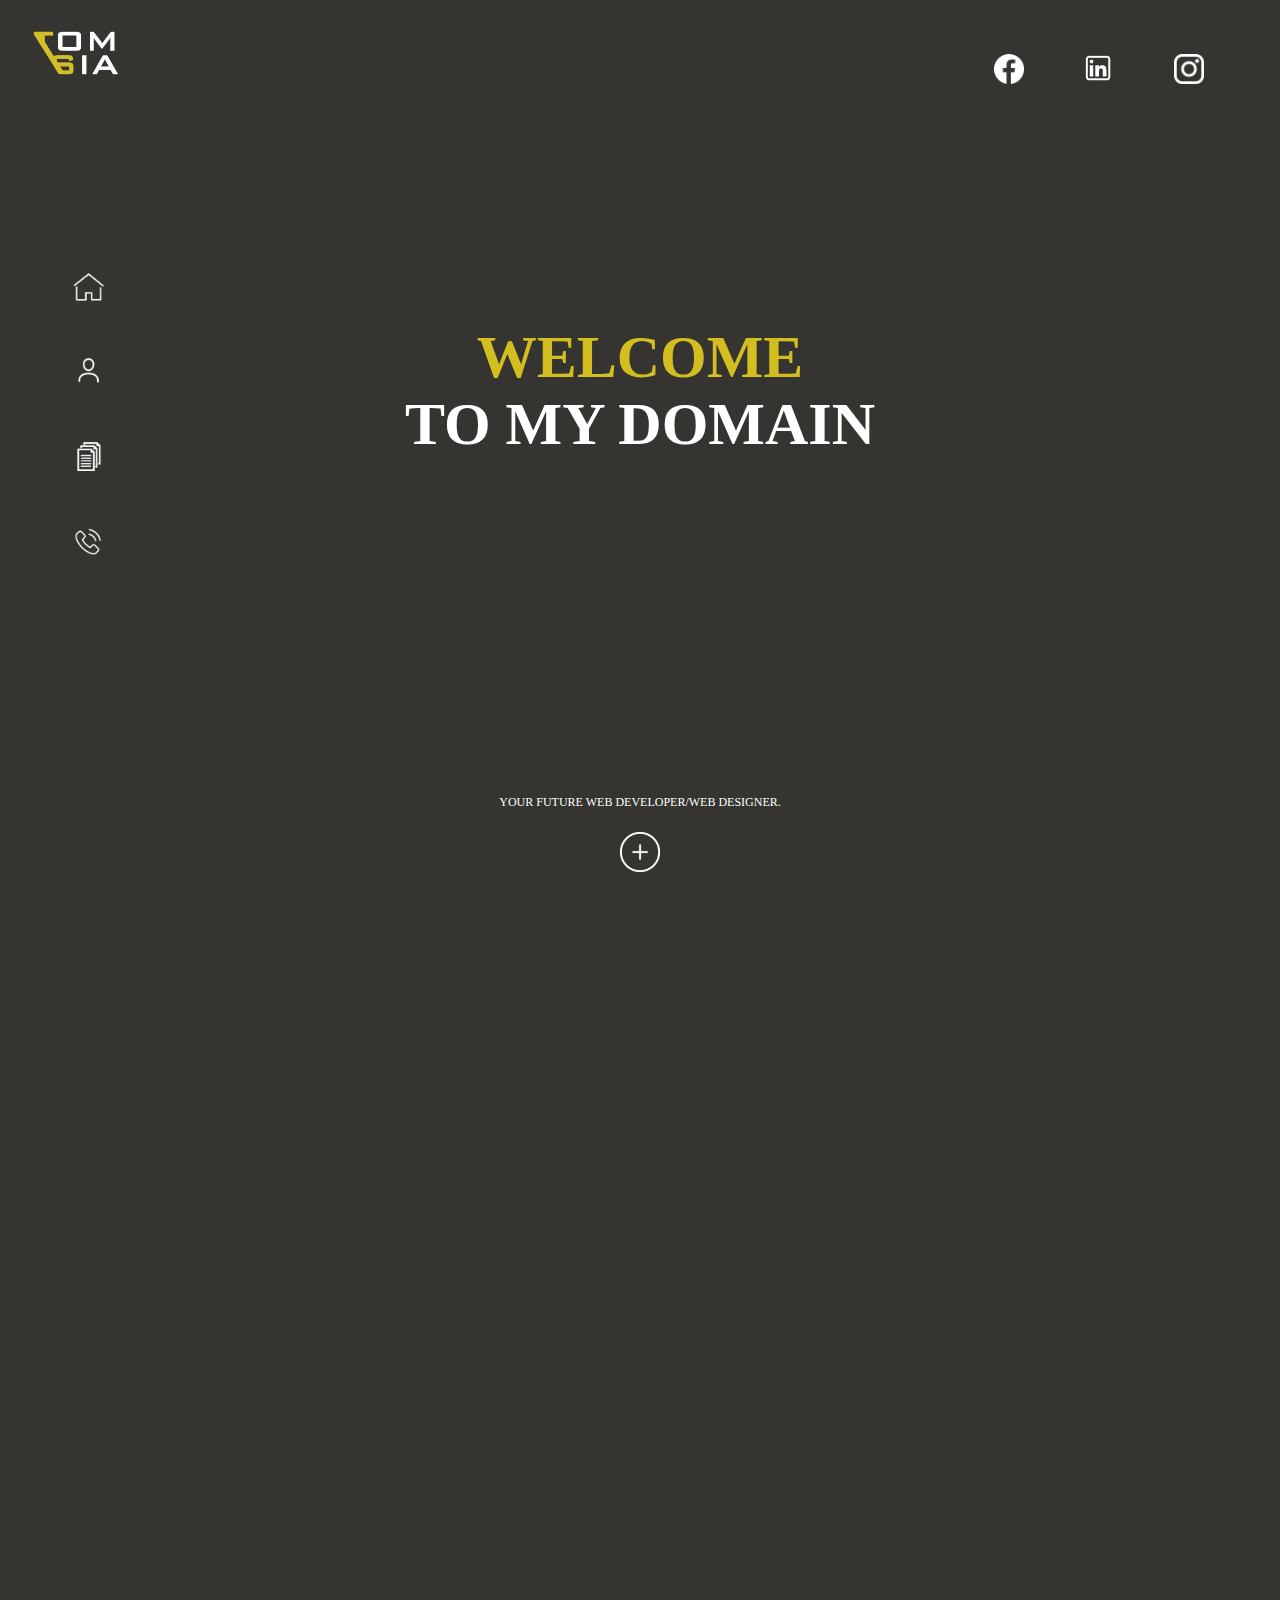
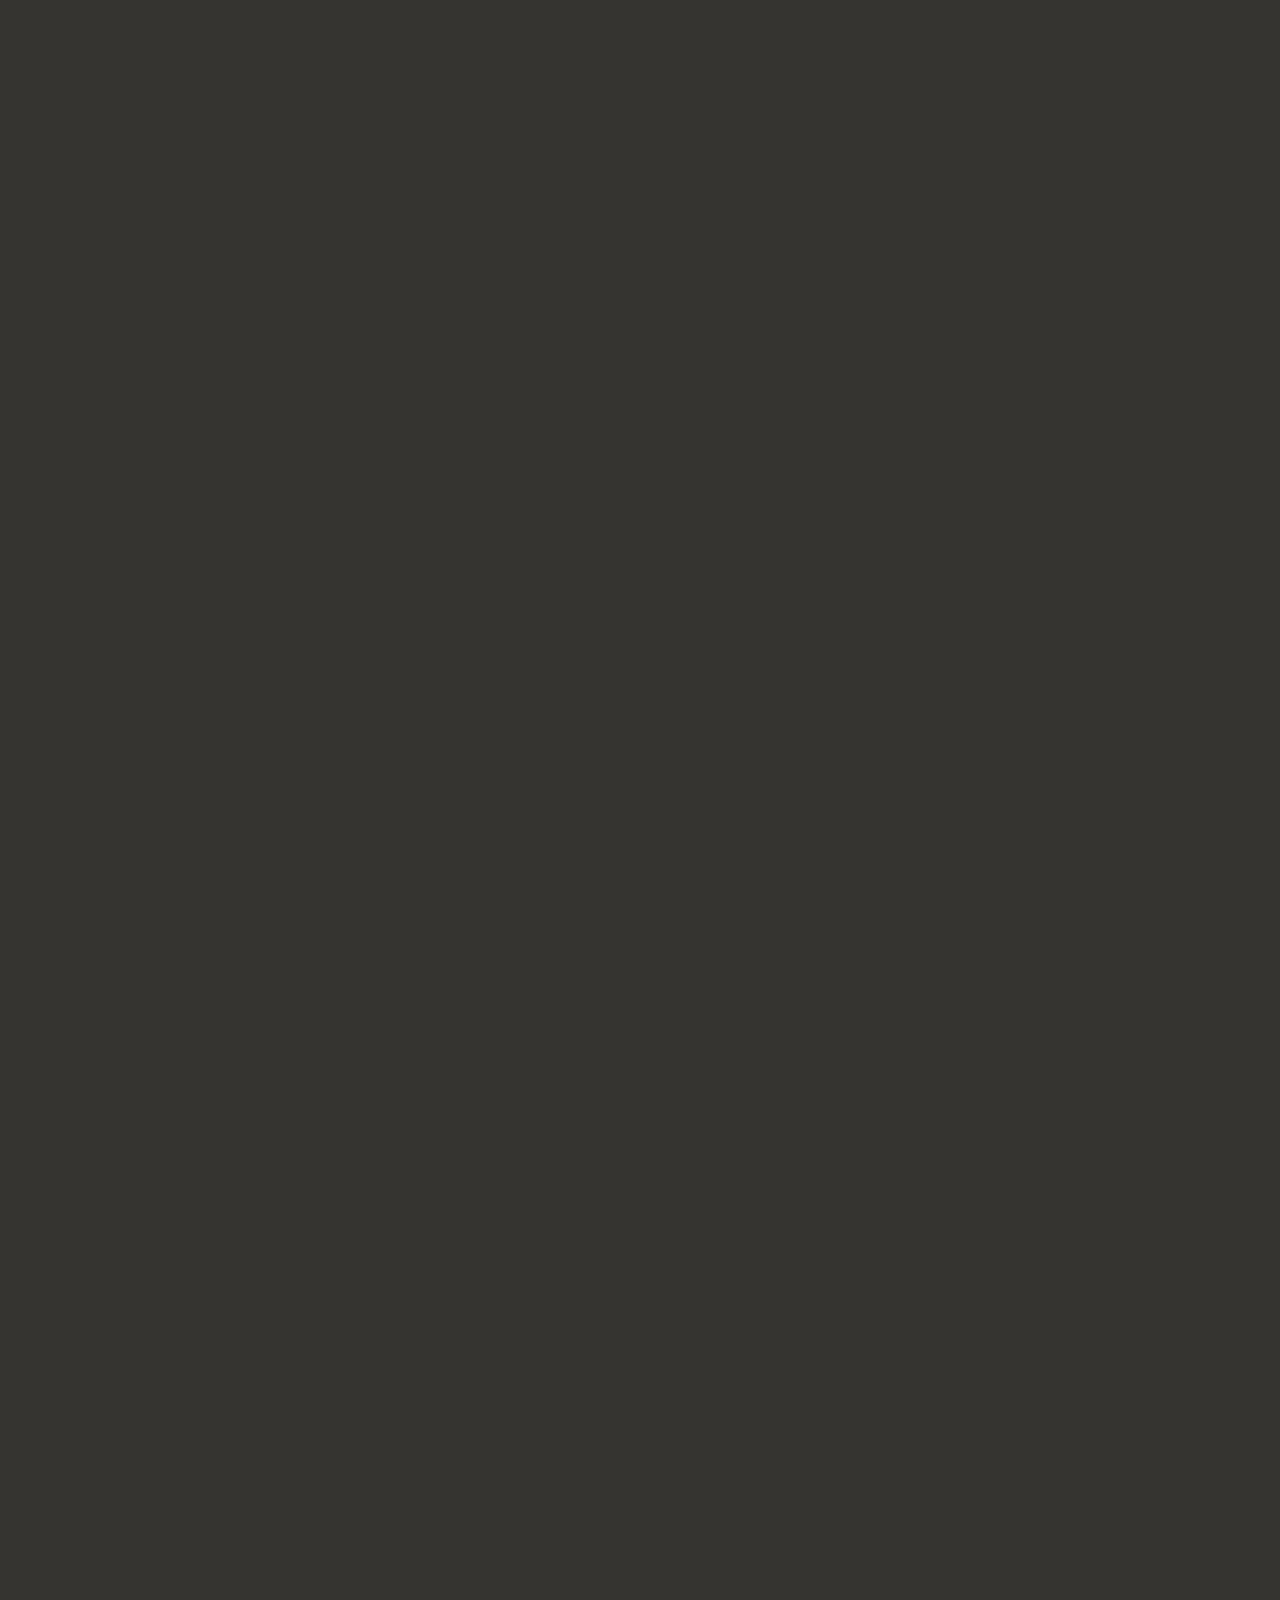
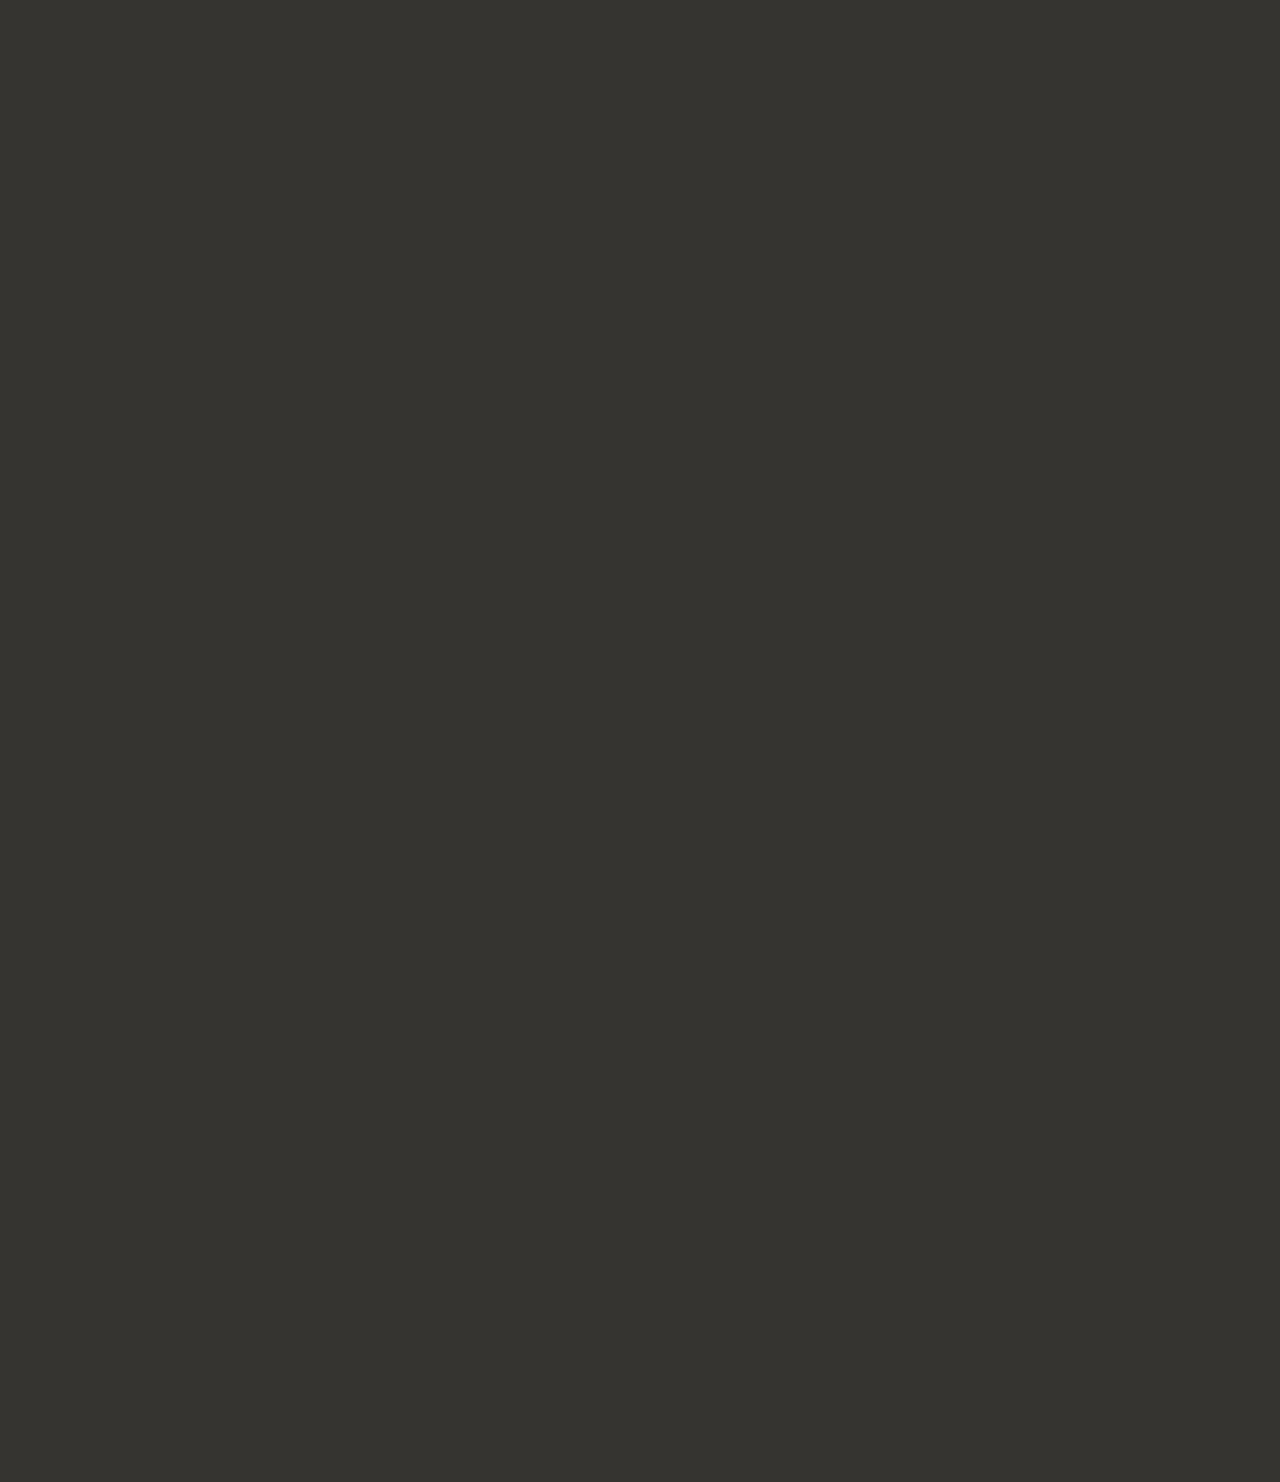
==== commit 13c87869: "Finished added a scroll animation to my website" ====
--- a/index.html
+++ b/index.html
@@ -69,13 +69,13 @@
 
         <div id="aboutme">
         
-            <div id="aboutme01" class="center">
+            <div id="aboutme01" class="center reveal">
                 <div id="nextgoldbar">
                     <h2 class="gold">ABOUT ME</h2>
                 </div>
                 <div  id="goldbar"></div>
             </div>
-            <div id="aboutme02" class="center">
+            <div id="aboutme02" class="center reveal">
                 <div id="pfp">
                     <img src ="images\pfp.jpg" alt="pfp"/>
                     <div id="pfpfilter"></div>
@@ -113,7 +113,7 @@
 
                 </div>
             </div>
-            <div id="aboutme04" class="center">
+            <div id="aboutme04" class="center reveal">
                 <h2 class="gold">EDUCATION</h2>
                 <ul id="skillli3">
                     <li>
@@ -134,7 +134,7 @@
                 </ul>
             </div>
         
-        <div id="work" class="center">
+        <div id="work" class="center reveal">
             <h2 class="gold">WORK</h2>
             <div class="worku" id="work01"></div>
             <div class="worku" id="work02"></div>
@@ -142,13 +142,13 @@
             <div class="worku" id="work04"></div>
         </div>
 
-        <div id="contact" class="center">
+        <div id="contact" class="center reveal">
             <h2 class="gold">CONTACT ME</h2>
             <p>Come and contact me about Jobs, Questions or if you just want to have a chat with me, I'll try my best to respond ASAP.</p>
             <a href="mailto:tomsiadevelopments@gmail.com"><button id="emailme">Say Hello</button></a>
         </div>
 
-        <div id="footer" class="center">
+        <div id="footer" class="center reveal">
             <p class="gold">Design and Coded by TomSia</p>
         </div>
         
@@ -166,11 +166,30 @@
               }
             }
 
-            window.onload = setTimeout(skaDoosh, 4000)
+            window.onload = setTimeout(skaDoosh, 4000);
 
             function skaDoosh() {
                 document.getElementById("cover").style.display = "none";
             }
+            
+
+            function reveal() {
+                var reveals = document.querySelectorAll(".reveal");
+
+                for (var i = 0; i < reveals.length; i++) {
+                    var windowHeight = window.innerHeight;
+                    var elementTop = reveals[i].getBoundingClientRect().top;
+                    var elementVisible = 150;
+
+                    if (elementTop < windowHeight - elementVisible) {
+                    reveals[i].classList.add("active");
+                    } else {
+                    reveals[i].classList.remove("active");
+                    }
+                }
+            }
+
+            window.addEventListener("scroll", reveal);
             </script>
 <!--https://www.w3schools.com/css/css_align.asp -->
 <!-- https://blog.hubspot.com/website/css-fade-in-->
--- a/styles.css
+++ b/styles.css
@@ -406,6 +406,17 @@
         opacity: 0;
     }
 
+    .reveal{
+        position: relative;
+        transform: translateY(150px);
+        opacity: 0;
+        transition: 0.5s all ease;
+    }
+      
+    .reveal.active{
+    transform: translateY(0);
+    opacity: 1;
+    }
 }
 
 @media (max-width: 1500px){
